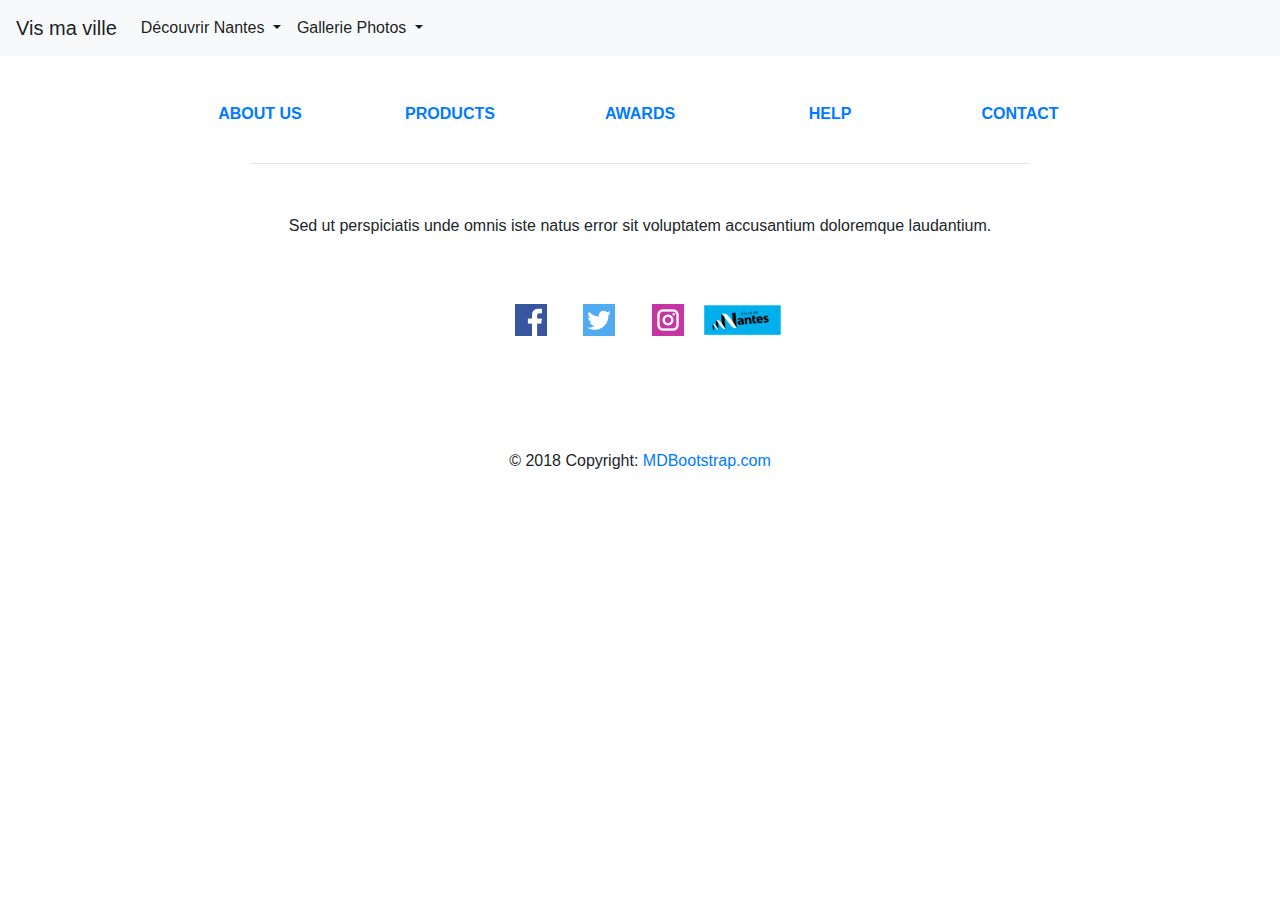
==== index.html @ 1f5ddaa3 "Commit de night trip nouvelle carte" ====
<!DOCTYPE html>
<html>
<head>
    <link rel="stylesheet" href="https://maxcdn.bootstrapcdn.com/bootstrap/4.0.0/css/bootstrap.min.css"
        integrity="sha384-Gn5384xqQ1aoWXA+058RXPxPg6fy4IWvTNh0E263XmFcJlSAwiGgFAW/dAiS6JXm" crossorigin="anonymous">
    <link rel="stylesheet" href="home.css">
    <meta charset="utf-8">
    <title>Vis ma ville</title>
</head>
<body>
<header>
    <nav class="navbar navbar-expand-lg navbar-light bg-light">
        <a class="navbar-brand" href="#">Vis ma ville</a>
        <button class="navbar-toggler" type="button" data-toggle="collapse" data-target="#navbarSupportedContent" aria-controls="navbarSupportedContent" aria-expanded="false" aria-label="Toggle navigation">
          <span class="navbar-toggler-icon"></span>
        </button>
      
        <div class="collapse navbar-collapse" id="navbarSupportedContent">
          <ul class="navbar-nav mr-auto">
            <li class="nav-item active dropdown">
              <a class="nav-link dropdown-toggle" href="#" id="navbarDropdown" role="button" data-toggle="dropdown" aria-haspopup="true" aria-expanded="false">
                Découvrir Nantes
              </a>
              <div class="dropdown-menu" aria-labelledby="navbarDropdown">
                <a class="dropdown-item" href="#NantesDay">Jour</a>
                <a class="dropdown-item" href="#NantesNight">Nuit</a>
              </div>
            </li>
            <li class="nav-item active dropdown">
                <a class="nav-link dropdown-toggle" href="#" id="navbarDropdown" role="button" data-toggle="dropdown" aria-haspopup="true" aria-expanded="false">
                  Gallerie Photos
                </a>
                <div class="dropdown-menu" aria-labelledby="navbarDropdown">
                  <a class="dropdown-item" href="#NantesPicturesDay">Jour</a>
                  <a class="dropdown-item" href="#NantesPicturesNight">Nuit</a>
                </div>
            </li>
          </ul>
        </div>
      </nav>
</header>

<section>

</section>
<!-- Footer -->
<footer class="page-footer font-small indigo">

    <!-- Footer Links -->
    <div class="container">

      <!-- Grid row-->
      <div class="row text-center d-flex justify-content-center pt-5 mb-3">

        <!-- Grid column -->
        <div class="col-md-2 mb-3">
          <h6 class="text-uppercase font-weight-bold">
            <a href="#!">About us</a>
          </h6>
        </div>
        <!-- Grid column -->

        <!-- Grid column -->
        <div class="col-md-2 mb-3">
          <h6 class="text-uppercase font-weight-bold">
            <a href="#!">Products</a>
          </h6>
        </div>
        <!-- Grid column -->

        <!-- Grid column -->
        <div class="col-md-2 mb-3">
          <h6 class="text-uppercase font-weight-bold">
            <a href="#!">Awards</a>
          </h6>
        </div>
        <!-- Grid column -->

        <!-- Grid column -->
        <div class="col-md-2 mb-3">
          <h6 class="text-uppercase font-weight-bold">
            <a href="#!">Help</a>
          </h6>
        </div>
        <!-- Grid column -->

        <!-- Grid column -->
        <div class="col-md-2 mb-3">
          <h6 class="text-uppercase font-weight-bold">
            <a href="#!">Contact</a>
          </h6>
        </div>
        <!-- Grid column -->

      </div>
      <!-- Grid row-->
      <hr class="rgba-white-light" style="margin: 0 15%;">

      <!-- Grid row-->
      <div class="row d-flex text-center justify-content-center mb-md-0 mb-4">

        <!-- Grid column -->
        <div class="col-md-8 col-12 mt-5">
          <p style="line-height: 1.7rem">Sed ut perspiciatis unde omnis iste natus error sit voluptatem accusantium doloremque laudantium.</p>
        </div>
        <!-- Grid column -->

        <div class="container">

        <!-- Grid row-->
        <div class="row">
          
        <!-- Grid column -->
        <div class="col-md-12 py-5">
        <div class="mb-5 flex-center">

            <!-- Facebook -->
            <a class="fb-ic">
              <i class="fab fa-facebook-f fa-lg white-text mr-3">
                <a href="https://www.facebook.com/nantes.fr" title="Public page Nantes facebook" target="_blank"><img src="logo/facebook BD.png" alt="logo facebook"></a> </i>
            </a>
            <!-- Twitter -->
            <a class="tw-ic">
              <i class="fab fa-twitter fa-lg white-text mr-3">
                    <a href="https://twitter.com/nantesfr?ref_src=twsrc%5Egoogle%7Ctwcamp%5Eserp%7Ctwgr%5Eauthor" title="Public page Nantes twitter" target="_blank"><img src="logo/twitter BD.png" alt="logo twitter"></a> </i>
            </a>
            <!--Instagram-->
            <a class="ins-ic">
              <i class="fab fa-instagram fa-lg white-text mr-3">
                    <a href="https://www.instagram.com/nantesfr/?hl=fr" title="Public page Nantes instagram" target="_blank"><img src="logo/instagram BD.png" alt="logo instagram"></a> </i>
            </a>
            <!--ville de Nantes-->
            <a class="nantes-ic">
              <i class="villeNantes fa-lg white-text">
                    <a href="https://www.nantes.fr/home.html" title="nantes page" target="_blank"><img src="logo/Nantes_logo BD.png" alt="logo ville Nantes"></a> </i>
            </a>

          </div>

        </div>
        <!-- Grid column -->

      </div>
      <!-- Grid row-->

    </div>
    <!-- Footer Links -->

    <!-- Copyright -->
    <div class="footer-copyright text-center py-3">© 2018 Copyright:
      <a href="https://mdbootstrap.com/education/bootstrap/"> MDBootstrap.com</a>
    </div>
    <!-- Copyright -->

  </footer>
    <script src="https://code.jquery.com/jquery-3.3.1.slim.min.js"
        integrity="sha384-q8i/X+965DzO0rT7abK41JStQIAqVgRVzpbzo5smXKp4YfRvH+8abtTE1Pi6jizo"
        crossorigin="anonymous"></script>
    <script src="https://cdnjs.cloudflare.com/ajax/libs/popper.js/1.14.7/umd/popper.min.js"
        integrity="sha384-UO2eT0CpHqdSJQ6hJty5KVphtPhzWj9WO1clHTMGa3JDZwrnQq4sF86dIHNDz0W1"
        crossorigin="anonymous"></script>
    <script src="https://stackpath.bootstrapcdn.com/bootstrap/4.3.1/js/bootstrap.min.js"
        integrity="sha384-JjSmVgyd0p3pXB1rRibZUAYoIIy6OrQ6VrjIEaFf/nJGzIxFDsf4x0xIM+B07jRM"
        crossorigin="anonymous"></script>
</body>
</html>
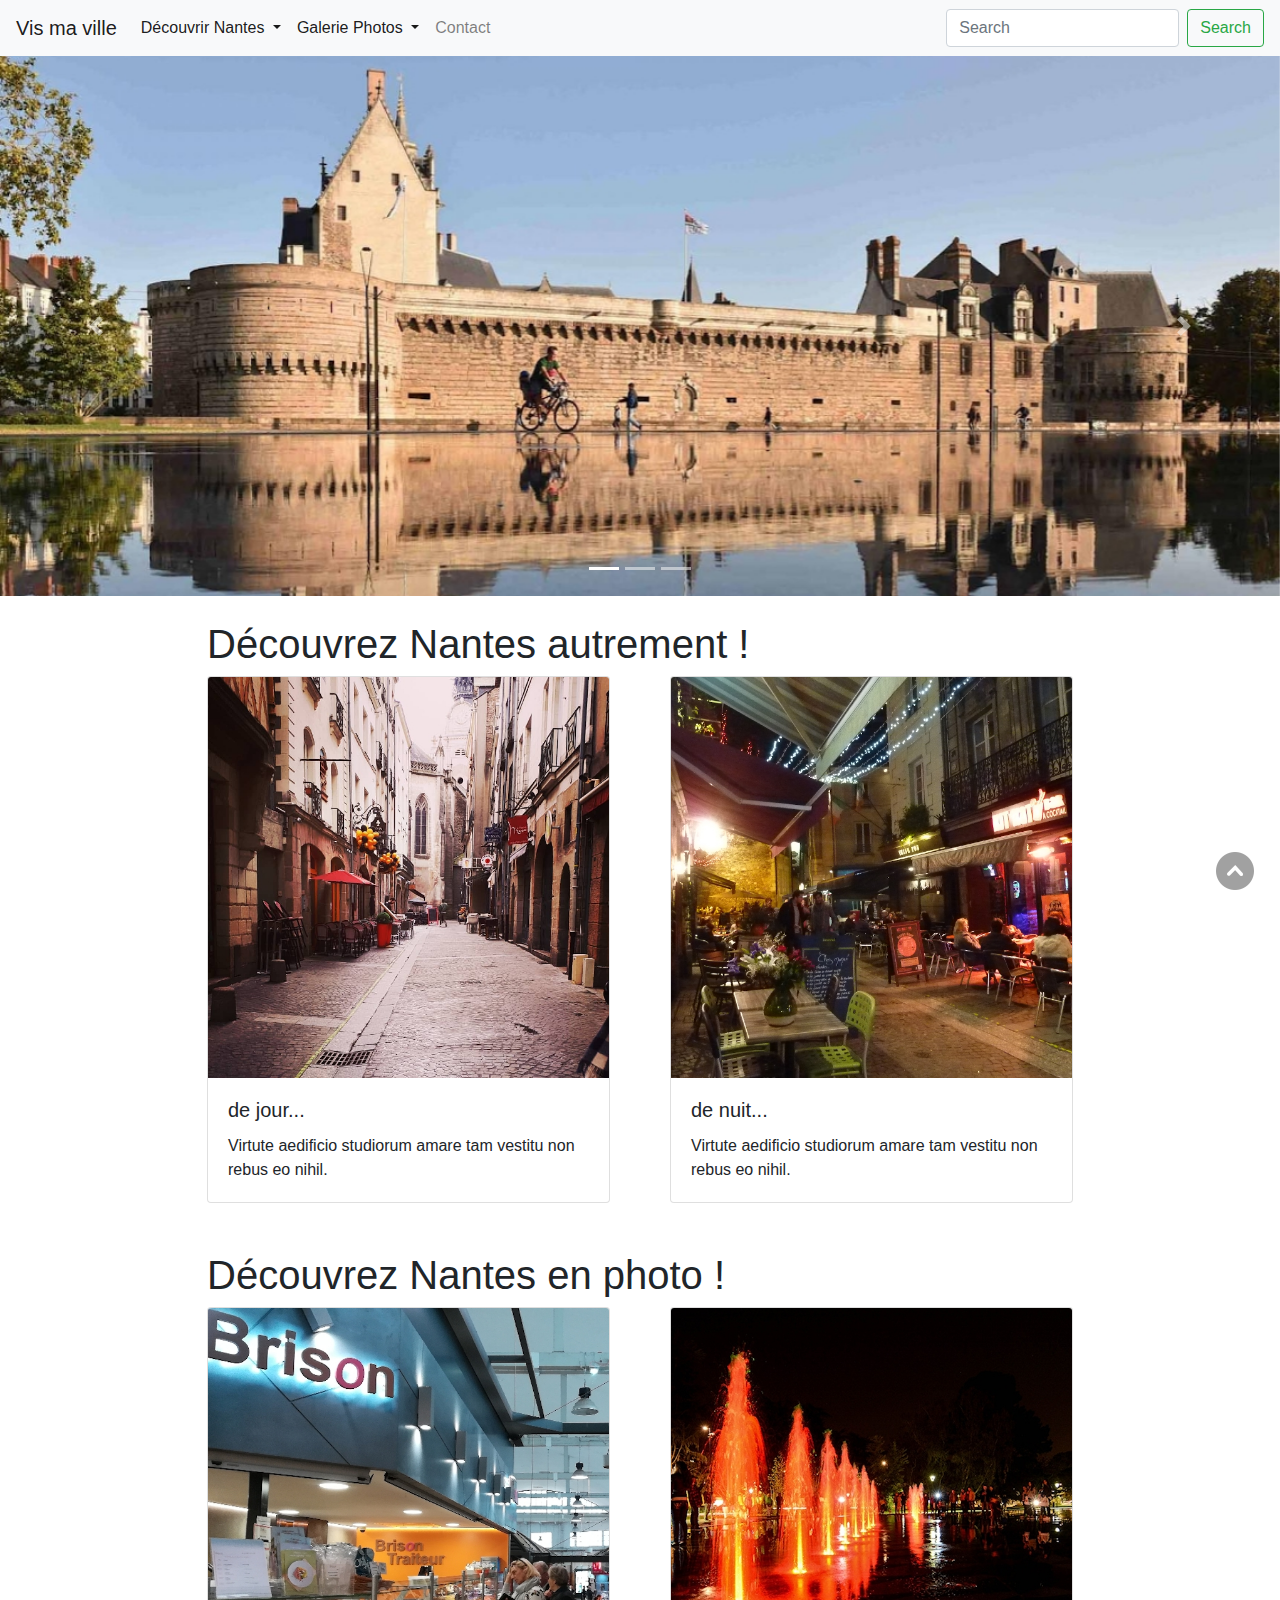
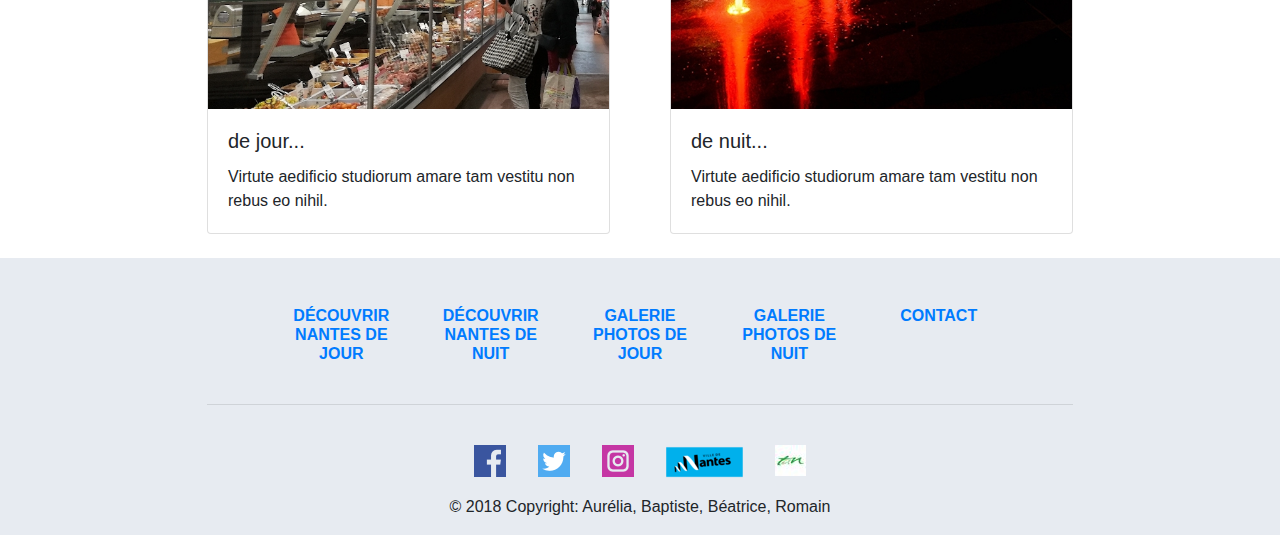
==== commit d48adab4: "Merge branch 'dev' of https://github.com/Romain-Dailly/Projet1-clean into dev" ====
--- a/index.html
+++ b/index.html
@@ -1,50 +1,164 @@
 <!DOCTYPE html>
 <html>
+
 <head>
-    <link rel="stylesheet" href="https://maxcdn.bootstrapcdn.com/bootstrap/4.0.0/css/bootstrap.min.css"
-        integrity="sha384-Gn5384xqQ1aoWXA+058RXPxPg6fy4IWvTNh0E263XmFcJlSAwiGgFAW/dAiS6JXm" crossorigin="anonymous">
-    <link rel="stylesheet" href="home.css">
-    <meta charset="utf-8">
-    <title>Vis ma ville</title>
+  <link rel="stylesheet" href="https://maxcdn.bootstrapcdn.com/bootstrap/4.0.0/css/bootstrap.min.css"
+    integrity="sha384-Gn5384xqQ1aoWXA+058RXPxPg6fy4IWvTNh0E263XmFcJlSAwiGgFAW/dAiS6JXm" crossorigin="anonymous">
+  <link rel="stylesheet" href="index.css">
+  <script src="index.js"></script>
+  <meta charset="utf-8">
+  <title>Vis ma ville</title>
 </head>
+
 <body>
-<header>
+    <div id="scrollUp">
+        <a href="#top"><img src="logo/to_top.png" title="Menu"/></a>
+    </div>
+  <header>
     <nav class="navbar navbar-expand-lg navbar-light bg-light">
-        <a class="navbar-brand" href="#">Vis ma ville</a>
-        <button class="navbar-toggler" type="button" data-toggle="collapse" data-target="#navbarSupportedContent" aria-controls="navbarSupportedContent" aria-expanded="false" aria-label="Toggle navigation">
-          <span class="navbar-toggler-icon"></span>
-        </button>
-      
-        <div class="collapse navbar-collapse" id="navbarSupportedContent">
-          <ul class="navbar-nav mr-auto">
-            <li class="nav-item active dropdown">
-              <a class="nav-link dropdown-toggle" href="#" id="navbarDropdown" role="button" data-toggle="dropdown" aria-haspopup="true" aria-expanded="false">
-                Découvrir Nantes
+      <a class="navbar-brand" href="index.html">Vis ma ville</a>
+      <button class="navbar-toggler" type="button" data-toggle="collapse" data-target="#navbarSupportedContent"
+        aria-controls="navbarSupportedContent" aria-expanded="false" aria-label="Toggle navigation">
+        <span class="navbar-toggler-icon"></span>
+      </button>
+
+      <div class="collapse navbar-collapse" id="navbarSupportedContent">
+        <ul class="navbar-nav mr-auto">
+          <li class="nav-item active dropdown">
+            <a class="nav-link dropdown-toggle" href="#" id="navbarDropdownDecouvrir" role="button" data-toggle="dropdown"
+              aria-haspopup="true" aria-expanded="false">
+              Découvrir Nantes
+            </a>
+            <div class="dropdown-menu" aria-labelledby="navbarDropdown">
+              <a class="dropdown-item" href="day_trip.html">Jour</a>
+              <a class="dropdown-item" href="night_trip.html">Nuit</a>
+            </div>
+          </li>
+          <li class="nav-item active dropdown">
+            <a class="nav-link dropdown-toggle" href="#" id="navbarDropdownGalerie" role="button" data-toggle="dropdown"
+              aria-haspopup="true" aria-expanded="false">
+              Galerie Photos
+            </a>
+            <div class="dropdown-menu" aria-labelledby="navbarDropdown">
+              <a class="dropdown-item" href="day_gallery.html">Jour</a>
+              <a class="dropdown-item" href="night_gallery.html">Nuit</a>
+            </div>
+          <li class="nav-item">
+            <a class="nav-link" href="#">Contact</a>
+          </li>
+          </li>
+        </ul>
+        <form class="form-inline my-2 my-lg-0">
+            <input class="form-control mr-sm-2" type="search" placeholder="Search" aria-label="Search">
+            <button class="btn btn-outline-success my-2 my-sm-0" type="submit">Search</button>
+          </form>
+      </div>
+    </nav>   
+  </header>
+
+  <!-- carousel -->
+  <section>
+    <div id="carouselHomepage" class="carousel slide" data-ride="carousel">
+      <ol class="carousel-indicators">
+        <li data-target="#picture1" data-slide-to="0" class="active"></li>
+        <li data-target="#picture2" data-slide-to="1"></li>
+        <li data-target="#picture3" data-slide-to="2"></li>
+      </ol>
+      <div class="carousel-inner">
+        <div class="carousel-item active">
+          <img src="pics/rectangle_1137x640/castel_day_1137x640.jpg" class="d-block w-100" alt="castel_day">
+        </div>
+        <div class="carousel-item">
+          <img src="pics/rectangle_1137x640/bouffay_night_1137x640.jpg" class="d-block w-100" alt="rings_hangar">
+        </div>
+        <div class="carousel-item">
+          <img src="pics/rectangle_1137x640/elephant_carousel_1137x640.jpg" class="d-block w-100" alt="elephant_carousel">
+        </div>
+      </div>
+      <a class="carousel-control-prev" href="#carouselExampleIndicators" role="button" data-slide="prev">
+        <span class="carousel-control-prev-icon" aria-hidden="true"></span>
+        <span class="sr-only">Previous</span>
+      </a>
+      <a class="carousel-control-next" href="#carouselExampleIndicators" role="button" data-slide="next">
+        <span class="carousel-control-next-icon" aria-hidden="true"></span>
+        <span class="sr-only">Next</span>
+      </a>
+    </div>
+  </section>
+
+  <!-- sommaire -->
+  <section>
+    <div class="container mt-4">
+      <h1>Découvrez Nantes autrement !</h1>
+      <div class="card-deck">
+        <div class="row">
+          <div class="col-md-6 col-sm-12">
+            <div class="card jour mb-4">
+                <a class="lienOverlay" href="day_trip.html"><img src ="pics/square_640x640/bouffay_day_640x640.jpg" class="card-img-top" alt="...">
+              <div class="overlay">
+                  <div class="text"><img src="logo/sun 64px.png"><br />de jour...</div>
+              </div>
+            </a>
+              <div class="card-body">
+                <h5 class="card-title">de jour...</h5>
+                <p class="card-text">Virtute aedificio studiorum amare tam vestitu non rebus eo nihil.</p>
+              </div>
+            </div>
+          </div>
+          <div class="col-md-6 col-sm-12">
+            <div class="card nuit mb-4">
+                <a class="lienOverlay" href="night_trip.html"><img src="pics/square_640x640/bouffay_night_640x640.jpg" class="card-img-top" alt="...">
+              <div class="overlay">
+                  <div class="text"><img src="logo/lune jaune 64x64.png"><br />de nuit...</div>
+              </div>
               </a>
-              <div class="dropdown-menu" aria-labelledby="navbarDropdown">
-                <a class="dropdown-item" href="#NantesDay">Jour</a>
-                <a class="dropdown-item" href="#NantesNight">Nuit</a>
-              </div>
-            </li>
-            <li class="nav-item active dropdown">
-                <a class="nav-link dropdown-toggle" href="#" id="navbarDropdown" role="button" data-toggle="dropdown" aria-haspopup="true" aria-expanded="false">
-                  Gallerie Photos
-                </a>
-                <div class="dropdown-menu" aria-labelledby="navbarDropdown">
-                  <a class="dropdown-item" href="#NantesPicturesDay">Jour</a>
-                  <a class="dropdown-item" href="#NantesPicturesNight">Nuit</a>
-                </div>
-            </li>
-          </ul>
-        </div>
-      </nav>
-</header>
-
-<section>
-
-</section>
-<!-- Footer -->
-<footer class="page-footer font-small indigo">
+              <div class="card-body">
+                <h5 class="card-title">de nuit... </h5>
+                <p class="card-text">Virtute aedificio studiorum amare tam vestitu non rebus eo nihil.</p>
+              </div>
+            </div>
+          </div>
+        </div>
+      </div>
+    </div>
+    </div>
+    <div class="container mt-4">
+      <h1>Découvrez Nantes en photo !</h1>
+      <div class="card-deck">
+        <div class="row">
+          <div class="col-md-6 col-sm-12">
+            <div class="card jour mb-4">
+                <a class="lienOverlay" href="day_gallery.html"><img src="pics/square_640x640/talensac_carré_640x640.jpg" class="card-img-top" alt="talensac">
+              <div class="overlay">
+                <div class="text"><img src="logo/sun 64px.png"><br />de jour...</div>
+            </div>
+            </a>
+              <div class="card-body">
+                <h5 class="card-title">de jour...</h5>
+                <p class="card-text">Virtute aedificio studiorum amare tam vestitu non rebus eo nihil.</p>
+              </div>
+            </div>
+          </div>
+          <div class="col-md-6 col-sm-12">
+            <div class="card nuit mb-4">
+                <a class="lienOverlay" href="night_trip.html"><img src="pics/square_640x640/water_mirror_night_carré_640x640.jpg" class="card-img-top" alt="...">
+              <div class="overlay">
+                <div class="text"><img src="logo/lune jaune 64x64.png"><br />de nuit...</div>
+            </div>
+            </a>
+              <div class="card-body">
+                <h5 class="card-title">de nuit...</h5>
+                <p class="card-text">Virtute aedificio studiorum amare tam vestitu non rebus eo nihil.</p>
+              </div>
+            </div>
+          </div>
+        </div>
+      </div>
+    </div>
+    </div>
+  </section>
+  <!-- Footer -->
+  <footer class="page-footer font-small indigo">
 
     <!-- Footer Links -->
     <div class="container">
@@ -55,31 +169,31 @@
         <!-- Grid column -->
         <div class="col-md-2 mb-3">
           <h6 class="text-uppercase font-weight-bold">
-            <a href="#!">About us</a>
-          </h6>
-        </div>
-        <!-- Grid column -->
-
-        <!-- Grid column -->
-        <div class="col-md-2 mb-3">
-          <h6 class="text-uppercase font-weight-bold">
-            <a href="#!">Products</a>
-          </h6>
-        </div>
-        <!-- Grid column -->
-
-        <!-- Grid column -->
-        <div class="col-md-2 mb-3">
-          <h6 class="text-uppercase font-weight-bold">
-            <a href="#!">Awards</a>
-          </h6>
-        </div>
-        <!-- Grid column -->
-
-        <!-- Grid column -->
-        <div class="col-md-2 mb-3">
-          <h6 class="text-uppercase font-weight-bold">
-            <a href="#!">Help</a>
+            <a href="day_trip.html">Découvrir Nantes de jour</a>
+          </h6>
+        </div>
+        <!-- Grid column -->
+
+        <!-- Grid column -->
+        <div class="col-md-2 mb-3">
+          <h6 class="text-uppercase font-weight-bold">
+            <a href="night_trip.html">Découvrir Nantes de nuit</a>
+          </h6>
+        </div>
+        <!-- Grid column -->
+
+        <!-- Grid column -->
+        <div class="col-md-2 mb-3">
+          <h6 class="text-uppercase font-weight-bold">
+            <a href="day_gallery.html">Galerie photos de jour</a>
+          </h6>
+        </div>
+        <!-- Grid column -->
+
+        <!-- Grid column -->
+        <div class="col-md-2 mb-3">
+          <h6 class="text-uppercase font-weight-bold">
+            <a href="night_gallery.html">Galerie photos de nuit</a>
           </h6>
         </div>
         <!-- Grid column -->
@@ -94,74 +208,73 @@
 
       </div>
       <!-- Grid row-->
-      <hr class="rgba-white-light" style="margin: 0 15%;">
+      <hr class="rgba-white-light">
 
       <!-- Grid row-->
       <div class="row d-flex text-center justify-content-center mb-md-0 mb-4">
 
         <!-- Grid column -->
-        <div class="col-md-8 col-12 mt-5">
-          <p style="line-height: 1.7rem">Sed ut perspiciatis unde omnis iste natus error sit voluptatem accusantium doloremque laudantium.</p>
-        </div>
-        <!-- Grid column -->
-
-        <div class="container">
-
-        <!-- Grid row-->
-        <div class="row">
-          
-        <!-- Grid column -->
-        <div class="col-md-12 py-5">
-        <div class="mb-5 flex-center">
-
-            <!-- Facebook -->
-            <a class="fb-ic">
-              <i class="fab fa-facebook-f fa-lg white-text mr-3">
-                <a href="https://www.facebook.com/nantes.fr" title="Public page Nantes facebook" target="_blank"><img src="logo/facebook BD.png" alt="logo facebook"></a> </i>
-            </a>
-            <!-- Twitter -->
-            <a class="tw-ic">
-              <i class="fab fa-twitter fa-lg white-text mr-3">
-                    <a href="https://twitter.com/nantesfr?ref_src=twsrc%5Egoogle%7Ctwcamp%5Eserp%7Ctwgr%5Eauthor" title="Public page Nantes twitter" target="_blank"><img src="logo/twitter BD.png" alt="logo twitter"></a> </i>
-            </a>
-            <!--Instagram-->
-            <a class="ins-ic">
-              <i class="fab fa-instagram fa-lg white-text mr-3">
-                    <a href="https://www.instagram.com/nantesfr/?hl=fr" title="Public page Nantes instagram" target="_blank"><img src="logo/instagram BD.png" alt="logo instagram"></a> </i>
-            </a>
-            <!--ville de Nantes-->
-            <a class="nantes-ic">
-              <i class="villeNantes fa-lg white-text">
-                    <a href="https://www.nantes.fr/home.html" title="nantes page" target="_blank"><img src="logo/Nantes_logo BD.png" alt="logo ville Nantes"></a> </i>
-            </a>
-
-          </div>
-
-        </div>
-        <!-- Grid column -->
-
-      </div>
-      <!-- Grid row-->
-
-    </div>
-    <!-- Footer Links -->
-
-    <!-- Copyright -->
-    <div class="footer-copyright text-center py-3">© 2018 Copyright:
-      <a href="https://mdbootstrap.com/education/bootstrap/"> MDBootstrap.com</a>
-    </div>
-    <!-- Copyright -->
+
+        <div class="container-fluid">
+
+          <!-- Grid row-->
+          <div class="row mt-4 justify-content-center">
+
+                <!-- Facebook -->
+                <a class="fb-ic">
+                  <i class="fab fa-facebook-f fa-lg white-text mr-3">
+                    <a href="https://www.facebook.com/nantes.fr" title="Public page Nantes facebook"
+                      target="_blank"><img src="logo/facebook BD.png" alt="logo facebook"></a> </i>
+                </a>
+                <!-- Twitter -->
+                <a class="tw-ic">
+                  <i class="fab fa-twitter fa-lg white-text mr-3">
+                    <a href="https://twitter.com/nantesfr?ref_src=twsrc%5Egoogle%7Ctwcamp%5Eserp%7Ctwgr%5Eauthor"
+                      title="Public page Nantes twitter" target="_blank"><img src="logo/twitter BD.png"
+                        alt="logo twitter"></a> </i>
+                </a>
+                <!--Instagram-->
+                <a class="ins-ic">
+                  <i class="fab fa-instagram fa-lg white-text mr-3">
+                    <a href="https://www.instagram.com/nantesfr/?hl=fr" title="Public page Nantes instagram"
+                      target="_blank"><img src="logo/instagram BD.png" alt="logo instagram"></a> </i>
+                </a>
+                <!--ville de Nantes-->
+                <a class="nantes-ic">
+                  <i class="villeNantes fa-lg white-text mr-3">
+                    <a href="https://www.nantes.fr/home.html" title="nantes page" target="_blank"><img
+                        src="logo/Nantes_logo BD.png" alt="logo ville Nantes"></a> </i>
+                </a>
+                <!--tan-->
+                <a class="tan-ic">
+                  <i class="tan fa-lg white-text mr-3">
+                    <a href="https://www.tan.fr" title="tan page" target="_blank"><img src="logo/tan BD.png"
+                        alt="logo tan"></a> </i>
+                </a>
+              </div>
+
+            </div>
+            <!-- Grid column -->
+
+          </div>
+          <!-- Grid row-->
+
+        </div>
+        <!-- Footer Links -->
+        <!-- Copyright -->
+        <div class="footer-copyright text-center py-3">© 2018 Copyright: Aurélia, Baptiste, Béatrice, Romain</div>
+        <!-- Copyright -->
 
   </footer>
-    <script src="https://code.jquery.com/jquery-3.3.1.slim.min.js"
-        integrity="sha384-q8i/X+965DzO0rT7abK41JStQIAqVgRVzpbzo5smXKp4YfRvH+8abtTE1Pi6jizo"
-        crossorigin="anonymous"></script>
-    <script src="https://cdnjs.cloudflare.com/ajax/libs/popper.js/1.14.7/umd/popper.min.js"
-        integrity="sha384-UO2eT0CpHqdSJQ6hJty5KVphtPhzWj9WO1clHTMGa3JDZwrnQq4sF86dIHNDz0W1"
-        crossorigin="anonymous"></script>
-    <script src="https://stackpath.bootstrapcdn.com/bootstrap/4.3.1/js/bootstrap.min.js"
-        integrity="sha384-JjSmVgyd0p3pXB1rRibZUAYoIIy6OrQ6VrjIEaFf/nJGzIxFDsf4x0xIM+B07jRM"
-        crossorigin="anonymous"></script>
+  <script src="https://code.jquery.com/jquery-3.3.1.slim.min.js"
+    integrity="sha384-q8i/X+965DzO0rT7abK41JStQIAqVgRVzpbzo5smXKp4YfRvH+8abtTE1Pi6jizo"
+    crossorigin="anonymous"></script>
+  <script src="https://cdnjs.cloudflare.com/ajax/libs/popper.js/1.14.7/umd/popper.min.js"
+    integrity="sha384-UO2eT0CpHqdSJQ6hJty5KVphtPhzWj9WO1clHTMGa3JDZwrnQq4sF86dIHNDz0W1"
+    crossorigin="anonymous"></script>
+  <script src="https://stackpath.bootstrapcdn.com/bootstrap/4.3.1/js/bootstrap.min.js"
+    integrity="sha384-JjSmVgyd0p3pXB1rRibZUAYoIIy6OrQ6VrjIEaFf/nJGzIxFDsf4x0xIM+B07jRM"
+    crossorigin="anonymous"></script>
 </body>
-</html>
-
+
+</html>--- a/index.css
+++ b/index.css
@@ -0,0 +1,85 @@
+/*charte graphique page web*/
+footer
+{
+	background-color:#e7ebf1;
+}
+
+/*scrollUp*/
+#scrollUp
+{
+position: fixed;
+bottom : 10px;
+margin-left: 95%;
+opacity: 0.5;
+}
+
+/*Carousel*/
+.carousel-item {
+	max-height: 60vh;
+}
+
+.carousel-item img {
+	background-size: cover ;
+}
+
+/*Découvrir Nantes*/
+/* Overlay */
+.container {
+	position: relative;
+	width: 70%;
+  }
+  
+  .image {
+	display: block;
+	width: 100%;
+	height: auto;
+  }
+  
+  .jour .overlay {
+	position: absolute;
+	top: 0;
+	bottom: 0;
+	left: 0;
+	right: 0;
+	height: 100%;
+	width: 100%;
+	opacity: 0;
+	transition: .5s ease;
+	background-color:yellow;
+  }
+
+  .nuit .overlay {
+	position: absolute;
+	top: 0;
+	bottom: 0;
+	left: 0;
+	right: 0;
+	height: 100%;
+	width: 100%;
+	opacity: 0;
+	transition: .5s ease;
+	background-color:black;
+  }
+  
+  .container .nuit:hover .overlay {
+	opacity: 1;
+	}
+
+	.container .jour:hover .overlay {
+	opacity: 1;
+	}
+	
+  
+  .text {
+	color: white;
+	font-weight: bold;
+	font-size: 30px;
+	position: absolute;
+	top: 50%;
+	left: 50%;
+	-webkit-transform: translate(-50%, -50%);
+	-ms-transform: translate(-50%, -50%);
+	transform: translate(-50%, -50%);
+	text-align: center;
+  }
+
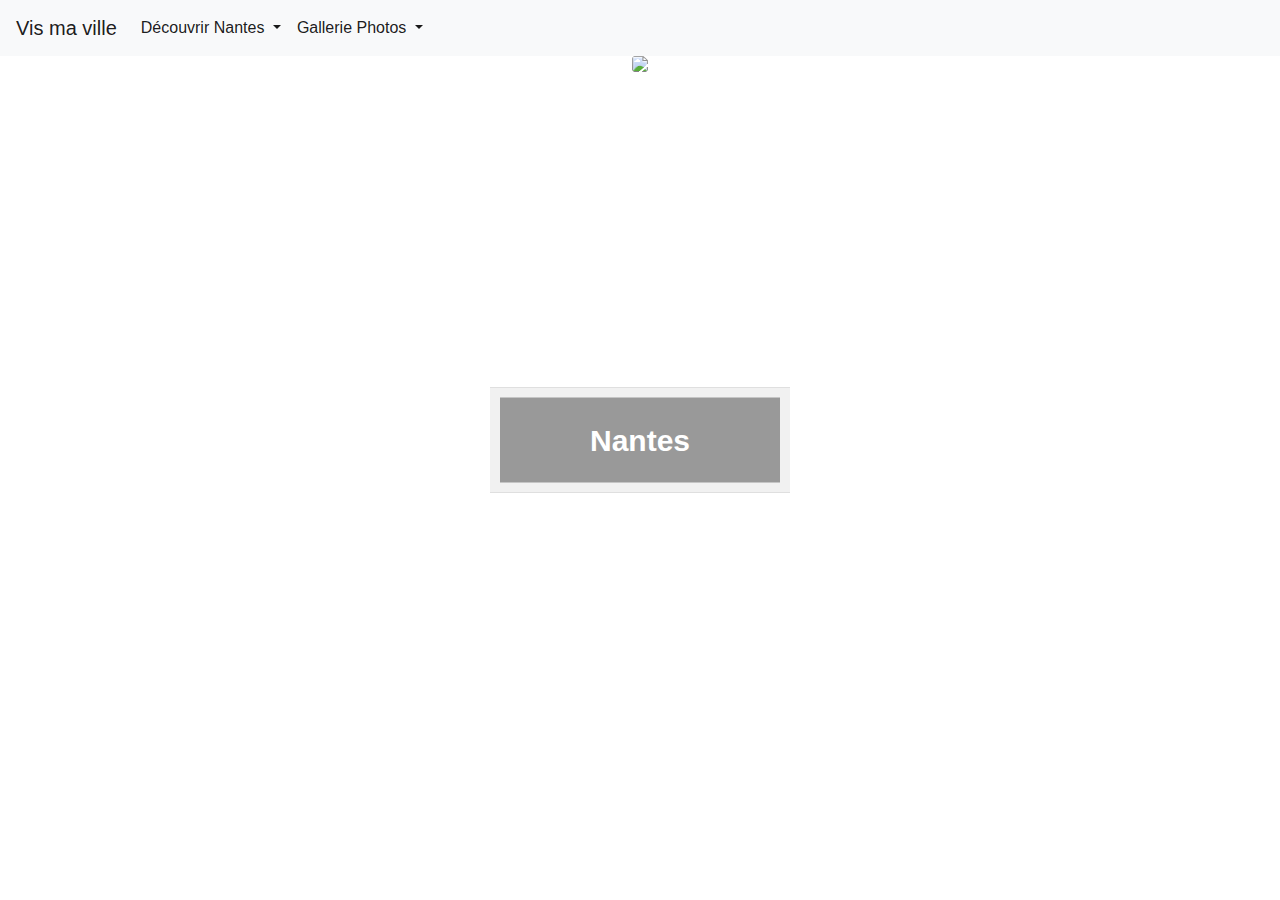
==== commit 1ec9e2f5: "un peu le dernier commit que je ferai sur la branche trip" ====
--- a/index.html
+++ b/index.html
@@ -1,280 +1,63 @@
 <!DOCTYPE html>
 <html>
+<head>
+    <link rel="stylesheet" href="https://maxcdn.bootstrapcdn.com/bootstrap/4.0.0/css/bootstrap.min.css"
+        integrity="sha384-Gn5384xqQ1aoWXA+058RXPxPg6fy4IWvTNh0E263XmFcJlSAwiGgFAW/dAiS6JXm" crossorigin="anonymous">
+    <link rel="stylesheet" href="index.css">
+    <style>
+        @import url('https://fonts.googleapis.com/css?family=Roboto');
+        </style>
+    <meta charset="utf-8">
+    <title>Vis ma ville</title>
+</head>
+<body>
+<header>
+    <nav class="navbar navbar-expand-lg navbar-light bg-light">
+        <a class="navbar-brand" href="#">Vis ma ville</a>
+        <button class="navbar-toggler" type="button" data-toggle="collapse" data-target="#navbarSupportedContent" aria-controls="navbarSupportedContent" aria-expanded="false" aria-label="Toggle navigation">
+          <span class="navbar-toggler-icon"></span>
+        </button>
+      
+        <div class="collapse navbar-collapse" id="navbarSupportedContent">
+          <ul class="navbar-nav mr-auto">
+            <li class="nav-item active dropdown">
+              <a class="nav-link dropdown-toggle" href="#" id="navbarDropdown" role="button" data-toggle="dropdown" aria-haspopup="true" aria-expanded="false">
+                Découvrir Nantes
+              </a>
+              <div class="dropdown-menu" aria-labelledby="navbarDropdown">
+                <a class="dropdown-item" href="#NantesDay">Jour</a>
+                <a class="dropdown-item" href="#NantesNight">Nuit</a>
+              </div>
+            </li>
+            <li class="nav-item active dropdown">
+                <a class="nav-link dropdown-toggle" href="#" id="navbarDropdown" role="button" data-toggle="dropdown" aria-haspopup="true" aria-expanded="false">
+                  Gallerie Photos
+                </a>
+                <div class="dropdown-menu" aria-labelledby="navbarDropdown">
+                  <a class="dropdown-item" href="#NantesPicturesDay">Jour</a>
+                  <a class="dropdown-item" href="#NantesPicturesNight">Nuit</a>
+                </div>
+            </li>
+          </ul>
+        </div>
+      </nav>
+</header>
+<section class="img-responsive d-flex justify-content-center">
+  <div class="bg-text"><a href="#">Nantes</a></div>
+	<img class="img-responsive center-block bottom" src="pics/graslinday.png">
+	<img class="top" src="pics/graslinnight.png">
+</section>
 
-<head>
-  <link rel="stylesheet" href="https://maxcdn.bootstrapcdn.com/bootstrap/4.0.0/css/bootstrap.min.css"
-    integrity="sha384-Gn5384xqQ1aoWXA+058RXPxPg6fy4IWvTNh0E263XmFcJlSAwiGgFAW/dAiS6JXm" crossorigin="anonymous">
-  <link rel="stylesheet" href="index.css">
-  <script src="index.js"></script>
-  <meta charset="utf-8">
-  <title>Vis ma ville</title>
-</head>
 
-<body>
-    <div id="scrollUp">
-        <a href="#top"><img src="logo/to_top.png" title="Menu"/></a>
-    </div>
-  <header>
-    <nav class="navbar navbar-expand-lg navbar-light bg-light">
-      <a class="navbar-brand" href="index.html">Vis ma ville</a>
-      <button class="navbar-toggler" type="button" data-toggle="collapse" data-target="#navbarSupportedContent"
-        aria-controls="navbarSupportedContent" aria-expanded="false" aria-label="Toggle navigation">
-        <span class="navbar-toggler-icon"></span>
-      </button>
+    <script src="https://code.jquery.com/jquery-3.3.1.slim.min.js"
+        integrity="sha384-q8i/X+965DzO0rT7abK41JStQIAqVgRVzpbzo5smXKp4YfRvH+8abtTE1Pi6jizo"
+        crossorigin="anonymous"></script>
+    <script src="https://cdnjs.cloudflare.com/ajax/libs/popper.js/1.14.7/umd/popper.min.js"
+        integrity="sha384-UO2eT0CpHqdSJQ6hJty5KVphtPhzWj9WO1clHTMGa3JDZwrnQq4sF86dIHNDz0W1"
+        crossorigin="anonymous"></script>
+    <script src="https://stackpath.bootstrapcdn.com/bootstrap/4.3.1/js/bootstrap.min.js"
+        integrity="sha384-JjSmVgyd0p3pXB1rRibZUAYoIIy6OrQ6VrjIEaFf/nJGzIxFDsf4x0xIM+B07jRM"
+        crossorigin="anonymous"></script>
+</body>
+</html>
 
-      <div class="collapse navbar-collapse" id="navbarSupportedContent">
-        <ul class="navbar-nav mr-auto">
-          <li class="nav-item active dropdown">
-            <a class="nav-link dropdown-toggle" href="#" id="navbarDropdownDecouvrir" role="button" data-toggle="dropdown"
-              aria-haspopup="true" aria-expanded="false">
-              Découvrir Nantes
-            </a>
-            <div class="dropdown-menu" aria-labelledby="navbarDropdown">
-              <a class="dropdown-item" href="day_trip.html">Jour</a>
-              <a class="dropdown-item" href="night_trip.html">Nuit</a>
-            </div>
-          </li>
-          <li class="nav-item active dropdown">
-            <a class="nav-link dropdown-toggle" href="#" id="navbarDropdownGalerie" role="button" data-toggle="dropdown"
-              aria-haspopup="true" aria-expanded="false">
-              Galerie Photos
-            </a>
-            <div class="dropdown-menu" aria-labelledby="navbarDropdown">
-              <a class="dropdown-item" href="day_gallery.html">Jour</a>
-              <a class="dropdown-item" href="night_gallery.html">Nuit</a>
-            </div>
-          <li class="nav-item">
-            <a class="nav-link" href="#">Contact</a>
-          </li>
-          </li>
-        </ul>
-        <form class="form-inline my-2 my-lg-0">
-            <input class="form-control mr-sm-2" type="search" placeholder="Search" aria-label="Search">
-            <button class="btn btn-outline-success my-2 my-sm-0" type="submit">Search</button>
-          </form>
-      </div>
-    </nav>   
-  </header>
-
-  <!-- carousel -->
-  <section>
-    <div id="carouselHomepage" class="carousel slide" data-ride="carousel">
-      <ol class="carousel-indicators">
-        <li data-target="#picture1" data-slide-to="0" class="active"></li>
-        <li data-target="#picture2" data-slide-to="1"></li>
-        <li data-target="#picture3" data-slide-to="2"></li>
-      </ol>
-      <div class="carousel-inner">
-        <div class="carousel-item active">
-          <img src="pics/rectangle_1137x640/castel_day_1137x640.jpg" class="d-block w-100" alt="castel_day">
-        </div>
-        <div class="carousel-item">
-          <img src="pics/rectangle_1137x640/bouffay_night_1137x640.jpg" class="d-block w-100" alt="rings_hangar">
-        </div>
-        <div class="carousel-item">
-          <img src="pics/rectangle_1137x640/elephant_carousel_1137x640.jpg" class="d-block w-100" alt="elephant_carousel">
-        </div>
-      </div>
-      <a class="carousel-control-prev" href="#carouselExampleIndicators" role="button" data-slide="prev">
-        <span class="carousel-control-prev-icon" aria-hidden="true"></span>
-        <span class="sr-only">Previous</span>
-      </a>
-      <a class="carousel-control-next" href="#carouselExampleIndicators" role="button" data-slide="next">
-        <span class="carousel-control-next-icon" aria-hidden="true"></span>
-        <span class="sr-only">Next</span>
-      </a>
-    </div>
-  </section>
-
-  <!-- sommaire -->
-  <section>
-    <div class="container mt-4">
-      <h1>Découvrez Nantes autrement !</h1>
-      <div class="card-deck">
-        <div class="row">
-          <div class="col-md-6 col-sm-12">
-            <div class="card jour mb-4">
-                <a class="lienOverlay" href="day_trip.html"><img src ="pics/square_640x640/bouffay_day_640x640.jpg" class="card-img-top" alt="...">
-              <div class="overlay">
-                  <div class="text"><img src="logo/sun 64px.png"><br />de jour...</div>
-              </div>
-            </a>
-              <div class="card-body">
-                <h5 class="card-title">de jour...</h5>
-                <p class="card-text">Virtute aedificio studiorum amare tam vestitu non rebus eo nihil.</p>
-              </div>
-            </div>
-          </div>
-          <div class="col-md-6 col-sm-12">
-            <div class="card nuit mb-4">
-                <a class="lienOverlay" href="night_trip.html"><img src="pics/square_640x640/bouffay_night_640x640.jpg" class="card-img-top" alt="...">
-              <div class="overlay">
-                  <div class="text"><img src="logo/lune jaune 64x64.png"><br />de nuit...</div>
-              </div>
-              </a>
-              <div class="card-body">
-                <h5 class="card-title">de nuit... </h5>
-                <p class="card-text">Virtute aedificio studiorum amare tam vestitu non rebus eo nihil.</p>
-              </div>
-            </div>
-          </div>
-        </div>
-      </div>
-    </div>
-    </div>
-    <div class="container mt-4">
-      <h1>Découvrez Nantes en photo !</h1>
-      <div class="card-deck">
-        <div class="row">
-          <div class="col-md-6 col-sm-12">
-            <div class="card jour mb-4">
-                <a class="lienOverlay" href="day_gallery.html"><img src="pics/square_640x640/talensac_carré_640x640.jpg" class="card-img-top" alt="talensac">
-              <div class="overlay">
-                <div class="text"><img src="logo/sun 64px.png"><br />de jour...</div>
-            </div>
-            </a>
-              <div class="card-body">
-                <h5 class="card-title">de jour...</h5>
-                <p class="card-text">Virtute aedificio studiorum amare tam vestitu non rebus eo nihil.</p>
-              </div>
-            </div>
-          </div>
-          <div class="col-md-6 col-sm-12">
-            <div class="card nuit mb-4">
-                <a class="lienOverlay" href="night_trip.html"><img src="pics/square_640x640/water_mirror_night_carré_640x640.jpg" class="card-img-top" alt="...">
-              <div class="overlay">
-                <div class="text"><img src="logo/lune jaune 64x64.png"><br />de nuit...</div>
-            </div>
-            </a>
-              <div class="card-body">
-                <h5 class="card-title">de nuit...</h5>
-                <p class="card-text">Virtute aedificio studiorum amare tam vestitu non rebus eo nihil.</p>
-              </div>
-            </div>
-          </div>
-        </div>
-      </div>
-    </div>
-    </div>
-  </section>
-  <!-- Footer -->
-  <footer class="page-footer font-small indigo">
-
-    <!-- Footer Links -->
-    <div class="container">
-
-      <!-- Grid row-->
-      <div class="row text-center d-flex justify-content-center pt-5 mb-3">
-
-        <!-- Grid column -->
-        <div class="col-md-2 mb-3">
-          <h6 class="text-uppercase font-weight-bold">
-            <a href="day_trip.html">Découvrir Nantes de jour</a>
-          </h6>
-        </div>
-        <!-- Grid column -->
-
-        <!-- Grid column -->
-        <div class="col-md-2 mb-3">
-          <h6 class="text-uppercase font-weight-bold">
-            <a href="night_trip.html">Découvrir Nantes de nuit</a>
-          </h6>
-        </div>
-        <!-- Grid column -->
-
-        <!-- Grid column -->
-        <div class="col-md-2 mb-3">
-          <h6 class="text-uppercase font-weight-bold">
-            <a href="day_gallery.html">Galerie photos de jour</a>
-          </h6>
-        </div>
-        <!-- Grid column -->
-
-        <!-- Grid column -->
-        <div class="col-md-2 mb-3">
-          <h6 class="text-uppercase font-weight-bold">
-            <a href="night_gallery.html">Galerie photos de nuit</a>
-          </h6>
-        </div>
-        <!-- Grid column -->
-
-        <!-- Grid column -->
-        <div class="col-md-2 mb-3">
-          <h6 class="text-uppercase font-weight-bold">
-            <a href="#!">Contact</a>
-          </h6>
-        </div>
-        <!-- Grid column -->
-
-      </div>
-      <!-- Grid row-->
-      <hr class="rgba-white-light">
-
-      <!-- Grid row-->
-      <div class="row d-flex text-center justify-content-center mb-md-0 mb-4">
-
-        <!-- Grid column -->
-
-        <div class="container-fluid">
-
-          <!-- Grid row-->
-          <div class="row mt-4 justify-content-center">
-
-                <!-- Facebook -->
-                <a class="fb-ic">
-                  <i class="fab fa-facebook-f fa-lg white-text mr-3">
-                    <a href="https://www.facebook.com/nantes.fr" title="Public page Nantes facebook"
-                      target="_blank"><img src="logo/facebook BD.png" alt="logo facebook"></a> </i>
-                </a>
-                <!-- Twitter -->
-                <a class="tw-ic">
-                  <i class="fab fa-twitter fa-lg white-text mr-3">
-                    <a href="https://twitter.com/nantesfr?ref_src=twsrc%5Egoogle%7Ctwcamp%5Eserp%7Ctwgr%5Eauthor"
-                      title="Public page Nantes twitter" target="_blank"><img src="logo/twitter BD.png"
-                        alt="logo twitter"></a> </i>
-                </a>
-                <!--Instagram-->
-                <a class="ins-ic">
-                  <i class="fab fa-instagram fa-lg white-text mr-3">
-                    <a href="https://www.instagram.com/nantesfr/?hl=fr" title="Public page Nantes instagram"
-                      target="_blank"><img src="logo/instagram BD.png" alt="logo instagram"></a> </i>
-                </a>
-                <!--ville de Nantes-->
-                <a class="nantes-ic">
-                  <i class="villeNantes fa-lg white-text mr-3">
-                    <a href="https://www.nantes.fr/home.html" title="nantes page" target="_blank"><img
-                        src="logo/Nantes_logo BD.png" alt="logo ville Nantes"></a> </i>
-                </a>
-                <!--tan-->
-                <a class="tan-ic">
-                  <i class="tan fa-lg white-text mr-3">
-                    <a href="https://www.tan.fr" title="tan page" target="_blank"><img src="logo/tan BD.png"
-                        alt="logo tan"></a> </i>
-                </a>
-              </div>
-
-            </div>
-            <!-- Grid column -->
-
-          </div>
-          <!-- Grid row-->
-
-        </div>
-        <!-- Footer Links -->
-        <!-- Copyright -->
-        <div class="footer-copyright text-center py-3">© 2018 Copyright: Aurélia, Baptiste, Béatrice, Romain</div>
-        <!-- Copyright -->
-
-  </footer>
-  <script src="https://code.jquery.com/jquery-3.3.1.slim.min.js"
-    integrity="sha384-q8i/X+965DzO0rT7abK41JStQIAqVgRVzpbzo5smXKp4YfRvH+8abtTE1Pi6jizo"
-    crossorigin="anonymous"></script>
-  <script src="https://cdnjs.cloudflare.com/ajax/libs/popper.js/1.14.7/umd/popper.min.js"
-    integrity="sha384-UO2eT0CpHqdSJQ6hJty5KVphtPhzWj9WO1clHTMGa3JDZwrnQq4sF86dIHNDz0W1"
-    crossorigin="anonymous"></script>
-  <script src="https://stackpath.bootstrapcdn.com/bootstrap/4.3.1/js/bootstrap.min.js"
-    integrity="sha384-JjSmVgyd0p3pXB1rRibZUAYoIIy6OrQ6VrjIEaFf/nJGzIxFDsf4x0xIM+B07jRM"
-    crossorigin="anonymous"></script>
-</body>
-
-</html>--- a/index.css
+++ b/index.css
@@ -1,85 +1,75 @@
-/*charte graphique page web*/
-footer
-{
-	background-color:#e7ebf1;
+body, html {
+  height: 100%;
+  margin: 0;
+  font-family: Arial, Helvetica, sans-serif;
 }
 
-/*scrollUp*/
-#scrollUp
-{
-position: fixed;
-bottom : 10px;
-margin-left: 95%;
-opacity: 0.5;
+* {
+  box-sizing: border-box;
 }
 
-/*Carousel*/
-.carousel-item {
-	max-height: 60vh;
+
+/* Position text in the middle of the page/image */
+.bg-text {
+  background-color: rgb(0,0,0); /* Fallback color */
+  background-color: rgba(0,0,0, 0.4); /* Black w/opacity/see-through */
+  color: white !important;
+  font-weight: bold;
+  font-size: 30px;
+  border: 10px solid #f1f1f1;
+  position: absolute;
+  left: 50%;
+  margin-top: 30%;
+  
+  transform: translate(-50%, -50%);
+  z-index: 2;
+  width: 300px;
+  padding: 20px;
+  text-align: center; 
 }
 
-.carousel-item img {
-	background-size: cover ;
+.bg-text a {
+  text-decoration: none;
+  color: white;
+
 }
 
-/*Découvrir Nantes*/
-/* Overlay */
-.container {
-	position: relative;
-	width: 70%;
-  }
-  
-  .image {
-	display: block;
-	width: 100%;
-	height: auto;
-  }
-  
-  .jour .overlay {
-	position: absolute;
-	top: 0;
-	bottom: 0;
-	left: 0;
-	right: 0;
-	height: 100%;
-	width: 100%;
-	opacity: 0;
-	transition: .5s ease;
-	background-color:yellow;
-  }
+/* 2eme essai pour l'animation */
 
-  .nuit .overlay {
-	position: absolute;
-	top: 0;
-	bottom: 0;
-	left: 0;
-	right: 0;
-	height: 100%;
-	width: 100%;
-	opacity: 0;
-	transition: .5s ease;
-	background-color:black;
-  }
-  
-  .container .nuit:hover .overlay {
-	opacity: 1;
+section {
+  position: relative;
+  max-width: 100%;
+}
+
+section img {
+  position: absolute;
+  margin-left: auto;
+  margin-right: auto;
+  text-align: center;
+  max-width: 100%;
+  border-radius: 4px;
+
+}
+
+.top {
+	animation-name: fade;
+	animation-timing-function: ease-in-out;
+	animation-iteration-count: infinite;
+	animation-duration: 4s;
+	animation-direction: alternate;
+}
+
+@keyframes fade {
+	0% {
+		opacity: 1;
 	}
-
-	.container .jour:hover .overlay {
-	opacity: 1;
+	25% {
+		opacity: 1;
 	}
-	
-  
-  .text {
-	color: white;
-	font-weight: bold;
-	font-size: 30px;
-	position: absolute;
-	top: 50%;
-	left: 50%;
-	-webkit-transform: translate(-50%, -50%);
-	-ms-transform: translate(-50%, -50%);
-	transform: translate(-50%, -50%);
-	text-align: center;
-  }
-
+	75% {
+		opacity: 0;
+	}
+	100% {
+		opacity: 0;
+	}
+}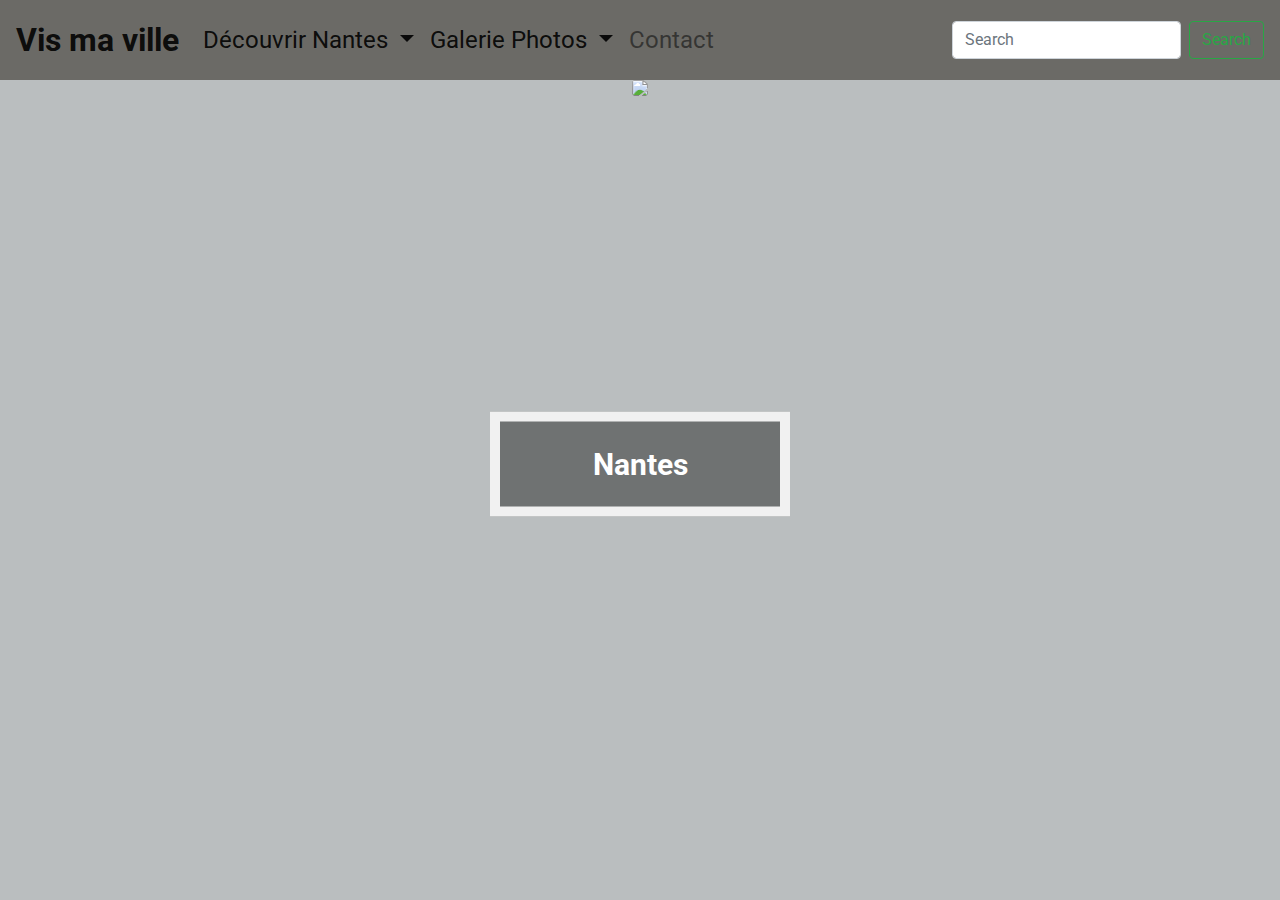
==== commit a7dc228f: "last commit on branch trip before merge on dev" ====
--- a/index.html
+++ b/index.html
@@ -4,6 +4,7 @@
     <link rel="stylesheet" href="https://maxcdn.bootstrapcdn.com/bootstrap/4.0.0/css/bootstrap.min.css"
         integrity="sha384-Gn5384xqQ1aoWXA+058RXPxPg6fy4IWvTNh0E263XmFcJlSAwiGgFAW/dAiS6JXm" crossorigin="anonymous">
     <link rel="stylesheet" href="index.css">
+    <link rel="stylesheet" href="style.css">
     <style>
         @import url('https://fonts.googleapis.com/css?family=Roboto');
         </style>
@@ -11,42 +12,53 @@
     <title>Vis ma ville</title>
 </head>
 <body>
-<header>
-    <nav class="navbar navbar-expand-lg navbar-light bg-light">
-        <a class="navbar-brand" href="#">Vis ma ville</a>
-        <button class="navbar-toggler" type="button" data-toggle="collapse" data-target="#navbarSupportedContent" aria-controls="navbarSupportedContent" aria-expanded="false" aria-label="Toggle navigation">
-          <span class="navbar-toggler-icon"></span>
-        </button>
-      
-        <div class="collapse navbar-collapse" id="navbarSupportedContent">
-          <ul class="navbar-nav mr-auto">
-            <li class="nav-item active dropdown">
-              <a class="nav-link dropdown-toggle" href="#" id="navbarDropdown" role="button" data-toggle="dropdown" aria-haspopup="true" aria-expanded="false">
-                Découvrir Nantes
-              </a>
-              <div class="dropdown-menu" aria-labelledby="navbarDropdown">
-                <a class="dropdown-item" href="#NantesDay">Jour</a>
-                <a class="dropdown-item" href="#NantesNight">Nuit</a>
-              </div>
-            </li>
-            <li class="nav-item active dropdown">
-                <a class="nav-link dropdown-toggle" href="#" id="navbarDropdown" role="button" data-toggle="dropdown" aria-haspopup="true" aria-expanded="false">
-                  Gallerie Photos
+    <header>
+        <nav class="navbar navbar-expand-lg navbar-light">
+          <a class="navbar-brand" href="index.html">Vis ma ville</a>
+          <button class="navbar-toggler" type="button" data-toggle="collapse" data-target="#navbarSupportedContent"
+            aria-controls="navbarSupportedContent" aria-expanded="false" aria-label="Toggle navigation">
+            <span class="navbar-toggler-icon"></span>
+          </button>
+    
+          <div class="collapse navbar-collapse" id="navbarSupportedContent">
+            <ul class="navbar-nav mr-auto">
+              <li class="nav-item active dropdown">
+                <a class="nav-link dropdown-toggle" href="#" id="navbarDropdownDecouvrir" role="button"
+                  data-toggle="dropdown" aria-haspopup="true" aria-expanded="false">
+                  Découvrir Nantes
                 </a>
-                <div class="dropdown-menu" aria-labelledby="navbarDropdown">
-                  <a class="dropdown-item" href="#NantesPicturesDay">Jour</a>
-                  <a class="dropdown-item" href="#NantesPicturesNight">Nuit</a>
+                <div class="dropdown-menu" aria-labelledby="navbarDropdownDecouvrir">
+                  <a class="dropdown-item" href="day_trip.html">Jour</a>
+                  <a class="dropdown-item" href="night_trip.html">Nuit</a>
                 </div>
-            </li>
-          </ul>
-        </div>
-      </nav>
-</header>
+              </li>
+              <li class="nav-item active dropdown">
+                <a class="nav-link dropdown-toggle" href="#" id="navbarDropdownGalerie" role="button" data-toggle="dropdown"
+                  aria-haspopup="true" aria-expanded="false">
+                  Galerie Photos
+                </a>
+                <div class="dropdown-menu" aria-labelledby="navbarDropdownGalerie">
+                  <a class="dropdown-item" href="day_gallery.html">Jour</a>
+                  <a class="dropdown-item" href="night_gallery.html">Nuit</a>
+                </div>
+              <li class="nav-item">
+                <a class="nav-link" href="contact.html">Contact</a>
+              </li>
+            </ul>
+            <form class="form-inline my-2 my-lg-0">
+              <input class="form-control mr-sm-2" type="search" id="findField" placeholder="Search" aria-label="Search">
+              <button class="btn btn-outline-success my-2 my-sm-0" type="submit" onclick="FindNext ();">Search</button>
+            </form>
+          </div>
+        </nav>
+      </header>
 <section class="img-responsive d-flex justify-content-center">
   <div class="bg-text"><a href="#">Nantes</a></div>
 	<img class="img-responsive center-block bottom" src="pics/graslinday.png">
 	<img class="top" src="pics/graslinnight.png">
 </section>
+
+<video controls="" autoplay="" name="media"><source src="https://www.sport-histoire.fr/Sources/Chants/Hymne%20La%20Beaujoire.mp3" type="audio/mpeg"></video>
 
 
     <script src="https://code.jquery.com/jquery-3.3.1.slim.min.js"
--- a/index.css
+++ b/index.css
@@ -1,11 +1,27 @@
 body, html {
   height: 100%;
   margin: 0;
-  font-family: Arial, Helvetica, sans-serif;
+  font-family: 'Roboto', Arial, sans-serif;
 }
 
 * {
   box-sizing: border-box;
+}
+
+nav {
+  background-color: #6b6a66;
+}
+footer
+{
+background-color:#6b6a66;
+}
+
+body {
+  background-color: #babebf;
+}
+
+video {
+  visibility: hidden;
 }
 
 
@@ -20,7 +36,6 @@
   position: absolute;
   left: 50%;
   margin-top: 30%;
-  
   transform: translate(-50%, -50%);
   z-index: 2;
   width: 300px;
--- a/style.css
+++ b/style.css
@@ -0,0 +1,15 @@
+body, html {
+    height: 100%;
+    margin: 0;
+    font-family: 'Roboto', Arial, sans-serif;
+	}
+	
+nav {
+	height: 5rem;
+	font-size: 1.5rem;
+}
+
+.navbar-brand {
+	font-size: 2rem;
+	font-weight: bold;
+}
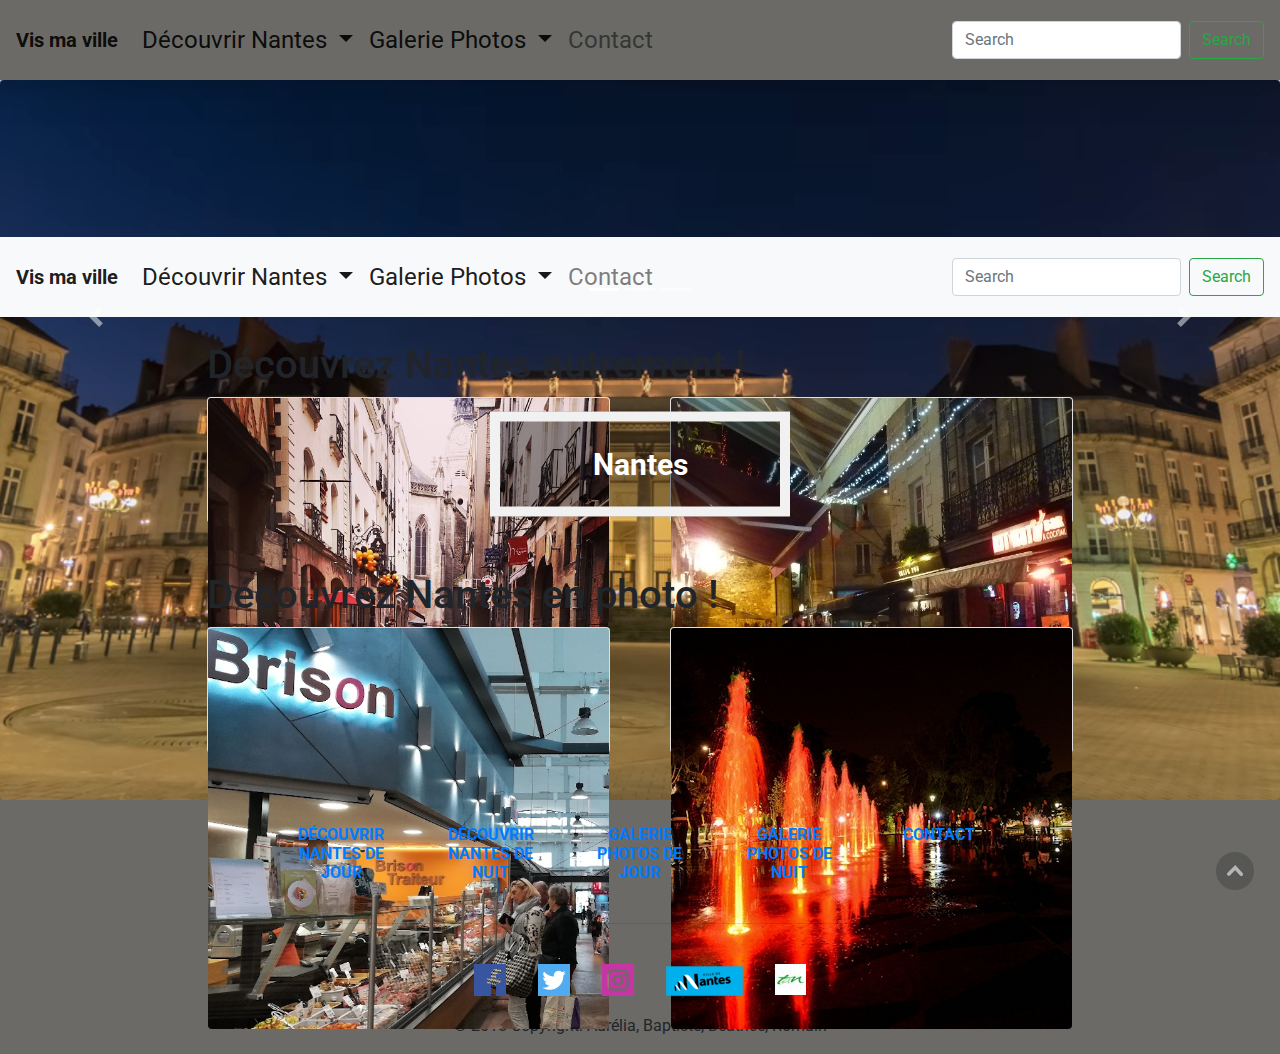
==== commit 1af7d897: "fuuuuuuuuuusion" ====
--- a/index.html
+++ b/index.html
@@ -73,3 +73,280 @@
 </body>
 </html>
 
+<head>
+  <link rel="stylesheet" href="https://maxcdn.bootstrapcdn.com/bootstrap/4.0.0/css/bootstrap.min.css"
+    integrity="sha384-Gn5384xqQ1aoWXA+058RXPxPg6fy4IWvTNh0E263XmFcJlSAwiGgFAW/dAiS6JXm" crossorigin="anonymous">
+  <link rel="stylesheet" href="index.css">
+  <script src="index.js"></script>
+  <meta charset="utf-8">
+  <title>Vis ma ville</title>
+</head>
+
+<body>
+    <div id="scrollUp">
+        <a href="#top"><img src="logo/to_top.png" title="Menu"/></a>
+    </div>
+  <header>
+    <nav class="navbar navbar-expand-lg navbar-light bg-light">
+      <a class="navbar-brand" href="index.html">Vis ma ville</a>
+      <button class="navbar-toggler" type="button" data-toggle="collapse" data-target="#navbarSupportedContent"
+        aria-controls="navbarSupportedContent" aria-expanded="false" aria-label="Toggle navigation">
+        <span class="navbar-toggler-icon"></span>
+      </button>
+
+      <div class="collapse navbar-collapse" id="navbarSupportedContent">
+        <ul class="navbar-nav mr-auto">
+          <li class="nav-item active dropdown">
+            <a class="nav-link dropdown-toggle" href="#" id="navbarDropdownDecouvrir" role="button" data-toggle="dropdown"
+              aria-haspopup="true" aria-expanded="false">
+              Découvrir Nantes
+            </a>
+            <div class="dropdown-menu" aria-labelledby="navbarDropdown">
+              <a class="dropdown-item" href="day_trip.html">Jour</a>
+              <a class="dropdown-item" href="night_trip.html">Nuit</a>
+            </div>
+          </li>
+          <li class="nav-item active dropdown">
+            <a class="nav-link dropdown-toggle" href="#" id="navbarDropdownGalerie" role="button" data-toggle="dropdown"
+              aria-haspopup="true" aria-expanded="false">
+              Galerie Photos
+            </a>
+            <div class="dropdown-menu" aria-labelledby="navbarDropdown">
+              <a class="dropdown-item" href="day_gallery.html">Jour</a>
+              <a class="dropdown-item" href="night_gallery.html">Nuit</a>
+            </div>
+          <li class="nav-item">
+            <a class="nav-link" href="#">Contact</a>
+          </li>
+          </li>
+        </ul>
+        <form class="form-inline my-2 my-lg-0">
+            <input class="form-control mr-sm-2" type="search" placeholder="Search" aria-label="Search">
+            <button class="btn btn-outline-success my-2 my-sm-0" type="submit">Search</button>
+          </form>
+      </div>
+    </nav>   
+  </header>
+
+  <!-- carousel -->
+  <section>
+    <div id="carouselHomepage" class="carousel slide" data-ride="carousel">
+      <ol class="carousel-indicators">
+        <li data-target="#picture1" data-slide-to="0" class="active"></li>
+        <li data-target="#picture2" data-slide-to="1"></li>
+        <li data-target="#picture3" data-slide-to="2"></li>
+      </ol>
+      <div class="carousel-inner">
+        <div class="carousel-item active">
+          <img src="pics/rectangle_1137x640/castel_day_1137x640.jpg" class="d-block w-100" alt="castel_day">
+        </div>
+        <div class="carousel-item">
+          <img src="pics/rectangle_1137x640/bouffay_night_1137x640.jpg" class="d-block w-100" alt="rings_hangar">
+        </div>
+        <div class="carousel-item">
+          <img src="pics/rectangle_1137x640/elephant_carousel_1137x640.jpg" class="d-block w-100" alt="elephant_carousel">
+        </div>
+      </div>
+      <a class="carousel-control-prev" href="#carouselExampleIndicators" role="button" data-slide="prev">
+        <span class="carousel-control-prev-icon" aria-hidden="true"></span>
+        <span class="sr-only">Previous</span>
+      </a>
+      <a class="carousel-control-next" href="#carouselExampleIndicators" role="button" data-slide="next">
+        <span class="carousel-control-next-icon" aria-hidden="true"></span>
+        <span class="sr-only">Next</span>
+      </a>
+    </div>
+  </section>
+
+  <!-- sommaire -->
+  <section>
+    <div class="container mt-4">
+      <h1>Découvrez Nantes autrement !</h1>
+      <div class="card-deck">
+        <div class="row">
+          <div class="col-md-6 col-sm-12">
+            <div class="card jour mb-4">
+                <a class="lienOverlay" href="day_trip.html"><img src ="pics/square_640x640/bouffay_day_640x640.jpg" class="card-img-top" alt="...">
+              <div class="overlay">
+                  <div class="text"><img src="logo/sun 64px.png"><br />de jour...</div>
+              </div>
+            </a>
+              <div class="card-body">
+                <h5 class="card-title">de jour...</h5>
+                <p class="card-text">Virtute aedificio studiorum amare tam vestitu non rebus eo nihil.</p>
+              </div>
+            </div>
+          </div>
+          <div class="col-md-6 col-sm-12">
+            <div class="card nuit mb-4">
+                <a class="lienOverlay" href="night_trip.html"><img src="pics/square_640x640/bouffay_night_640x640.jpg" class="card-img-top" alt="...">
+              <div class="overlay">
+                  <div class="text"><img src="logo/lune jaune 64x64.png"><br />de nuit...</div>
+              </div>
+              </a>
+              <div class="card-body">
+                <h5 class="card-title">de nuit... </h5>
+                <p class="card-text">Virtute aedificio studiorum amare tam vestitu non rebus eo nihil.</p>
+              </div>
+            </div>
+          </div>
+        </div>
+      </div>
+    </div>
+    </div>
+    <div class="container mt-4">
+      <h1>Découvrez Nantes en photo !</h1>
+      <div class="card-deck">
+        <div class="row">
+          <div class="col-md-6 col-sm-12">
+            <div class="card jour mb-4">
+                <a class="lienOverlay" href="day_gallery.html"><img src="pics/square_640x640/talensac_carré_640x640.jpg" class="card-img-top" alt="talensac">
+              <div class="overlay">
+                <div class="text"><img src="logo/sun 64px.png"><br />de jour...</div>
+            </div>
+            </a>
+              <div class="card-body">
+                <h5 class="card-title">de jour...</h5>
+                <p class="card-text">Virtute aedificio studiorum amare tam vestitu non rebus eo nihil.</p>
+              </div>
+            </div>
+          </div>
+          <div class="col-md-6 col-sm-12">
+            <div class="card nuit mb-4">
+                <a class="lienOverlay" href="night_trip.html"><img src="pics/square_640x640/water_mirror_night_carré_640x640.jpg" class="card-img-top" alt="...">
+              <div class="overlay">
+                <div class="text"><img src="logo/lune jaune 64x64.png"><br />de nuit...</div>
+            </div>
+            </a>
+              <div class="card-body">
+                <h5 class="card-title">de nuit...</h5>
+                <p class="card-text">Virtute aedificio studiorum amare tam vestitu non rebus eo nihil.</p>
+              </div>
+            </div>
+          </div>
+        </div>
+      </div>
+    </div>
+    </div>
+  </section>
+  <!-- Footer -->
+  <footer class="page-footer font-small indigo">
+
+    <!-- Footer Links -->
+    <div class="container">
+
+      <!-- Grid row-->
+      <div class="row text-center d-flex justify-content-center pt-5 mb-3">
+
+        <!-- Grid column -->
+        <div class="col-md-2 mb-3">
+          <h6 class="text-uppercase font-weight-bold">
+            <a href="day_trip.html">Découvrir Nantes de jour</a>
+          </h6>
+        </div>
+        <!-- Grid column -->
+
+        <!-- Grid column -->
+        <div class="col-md-2 mb-3">
+          <h6 class="text-uppercase font-weight-bold">
+            <a href="night_trip.html">Découvrir Nantes de nuit</a>
+          </h6>
+        </div>
+        <!-- Grid column -->
+
+        <!-- Grid column -->
+        <div class="col-md-2 mb-3">
+          <h6 class="text-uppercase font-weight-bold">
+            <a href="day_gallery.html">Galerie photos de jour</a>
+          </h6>
+        </div>
+        <!-- Grid column -->
+
+        <!-- Grid column -->
+        <div class="col-md-2 mb-3">
+          <h6 class="text-uppercase font-weight-bold">
+            <a href="night_gallery.html">Galerie photos de nuit</a>
+          </h6>
+        </div>
+        <!-- Grid column -->
+
+        <!-- Grid column -->
+        <div class="col-md-2 mb-3">
+          <h6 class="text-uppercase font-weight-bold">
+            <a href="#!">Contact</a>
+          </h6>
+        </div>
+        <!-- Grid column -->
+
+      </div>
+      <!-- Grid row-->
+      <hr class="rgba-white-light">
+
+      <!-- Grid row-->
+      <div class="row d-flex text-center justify-content-center mb-md-0 mb-4">
+
+        <!-- Grid column -->
+
+        <div class="container-fluid">
+
+          <!-- Grid row-->
+          <div class="row mt-4 justify-content-center">
+
+                <!-- Facebook -->
+                <a class="fb-ic">
+                  <i class="fab fa-facebook-f fa-lg white-text mr-3">
+                    <a href="https://www.facebook.com/nantes.fr" title="Public page Nantes facebook"
+                      target="_blank"><img src="logo/facebook BD.png" alt="logo facebook"></a> </i>
+                </a>
+                <!-- Twitter -->
+                <a class="tw-ic">
+                  <i class="fab fa-twitter fa-lg white-text mr-3">
+                    <a href="https://twitter.com/nantesfr?ref_src=twsrc%5Egoogle%7Ctwcamp%5Eserp%7Ctwgr%5Eauthor"
+                      title="Public page Nantes twitter" target="_blank"><img src="logo/twitter BD.png"
+                        alt="logo twitter"></a> </i>
+                </a>
+                <!--Instagram-->
+                <a class="ins-ic">
+                  <i class="fab fa-instagram fa-lg white-text mr-3">
+                    <a href="https://www.instagram.com/nantesfr/?hl=fr" title="Public page Nantes instagram"
+                      target="_blank"><img src="logo/instagram BD.png" alt="logo instagram"></a> </i>
+                </a>
+                <!--ville de Nantes-->
+                <a class="nantes-ic">
+                  <i class="villeNantes fa-lg white-text mr-3">
+                    <a href="https://www.nantes.fr/home.html" title="nantes page" target="_blank"><img
+                        src="logo/Nantes_logo BD.png" alt="logo ville Nantes"></a> </i>
+                </a>
+                <!--tan-->
+                <a class="tan-ic">
+                  <i class="tan fa-lg white-text mr-3">
+                    <a href="https://www.tan.fr" title="tan page" target="_blank"><img src="logo/tan BD.png"
+                        alt="logo tan"></a> </i>
+                </a>
+              </div>
+
+            </div>
+            <!-- Grid column -->
+
+          </div>
+          <!-- Grid row-->
+
+        </div>
+        <!-- Footer Links -->
+        <!-- Copyright -->
+        <div class="footer-copyright text-center py-3">© 2018 Copyright: Aurélia, Baptiste, Béatrice, Romain</div>
+        <!-- Copyright -->
+
+  </footer>
+  <script src="https://code.jquery.com/jquery-3.3.1.slim.min.js"
+    integrity="sha384-q8i/X+965DzO0rT7abK41JStQIAqVgRVzpbzo5smXKp4YfRvH+8abtTE1Pi6jizo"
+    crossorigin="anonymous"></script>
+  <script src="https://cdnjs.cloudflare.com/ajax/libs/popper.js/1.14.7/umd/popper.min.js"
+    integrity="sha384-UO2eT0CpHqdSJQ6hJty5KVphtPhzWj9WO1clHTMGa3JDZwrnQq4sF86dIHNDz0W1"
+    crossorigin="anonymous"></script>
+  <script src="https://stackpath.bootstrapcdn.com/bootstrap/4.3.1/js/bootstrap.min.js"
+    integrity="sha384-JjSmVgyd0p3pXB1rRibZUAYoIIy6OrQ6VrjIEaFf/nJGzIxFDsf4x0xIM+B07jRM"
+    crossorigin="anonymous"></script>
+</body>
+
+</html>--- a/index.css
+++ b/index.css
@@ -1,3 +1,87 @@
+/*charte graphique page web*/
+footer
+{
+	background-color:#e7ebf1;
+}
+
+/*scrollUp*/
+#scrollUp
+{
+position: fixed;
+bottom : 10px;
+margin-left: 95%;
+opacity: 0.5;
+}
+
+/*Carousel*/
+.carousel-item {
+	max-height: 60vh;
+}
+
+.carousel-item img {
+	background-size: cover ;
+}
+
+/*Découvrir Nantes*/
+/* Overlay */
+.container {
+	position: relative;
+	width: 70%;
+  }
+  
+  .image {
+	display: block;
+	width: 100%;
+	height: auto;
+  }
+  
+  .jour .overlay {
+	position: absolute;
+	top: 0;
+	bottom: 0;
+	left: 0;
+	right: 0;
+	height: 100%;
+	width: 100%;
+	opacity: 0;
+	transition: .5s ease;
+	background-color:yellow;
+  }
+
+  .nuit .overlay {
+	position: absolute;
+	top: 0;
+	bottom: 0;
+	left: 0;
+	right: 0;
+	height: 100%;
+	width: 100%;
+	opacity: 0;
+	transition: .5s ease;
+	background-color:black;
+  }
+  
+  .container .nuit:hover .overlay {
+	opacity: 1;
+	}
+
+	.container .jour:hover .overlay {
+	opacity: 1;
+	}
+	
+  
+  .text {
+	color: white;
+	font-weight: bold;
+	font-size: 30px;
+	position: absolute;
+	top: 50%;
+	left: 50%;
+	-webkit-transform: translate(-50%, -50%);
+	-ms-transform: translate(-50%, -50%);
+	transform: translate(-50%, -50%);
+	text-align: center;
+  }
 body, html {
   height: 100%;
   margin: 0;
--- a/index.css
+++ b/index.css
@@ -1,3 +1,87 @@
+/*charte graphique page web*/
+footer
+{
+	background-color:#e7ebf1;
+}
+
+/*scrollUp*/
+#scrollUp
+{
+position: fixed;
+bottom : 10px;
+margin-left: 95%;
+opacity: 0.5;
+}
+
+/*Carousel*/
+.carousel-item {
+	max-height: 60vh;
+}
+
+.carousel-item img {
+	background-size: cover ;
+}
+
+/*Découvrir Nantes*/
+/* Overlay */
+.container {
+	position: relative;
+	width: 70%;
+  }
+  
+  .image {
+	display: block;
+	width: 100%;
+	height: auto;
+  }
+  
+  .jour .overlay {
+	position: absolute;
+	top: 0;
+	bottom: 0;
+	left: 0;
+	right: 0;
+	height: 100%;
+	width: 100%;
+	opacity: 0;
+	transition: .5s ease;
+	background-color:yellow;
+  }
+
+  .nuit .overlay {
+	position: absolute;
+	top: 0;
+	bottom: 0;
+	left: 0;
+	right: 0;
+	height: 100%;
+	width: 100%;
+	opacity: 0;
+	transition: .5s ease;
+	background-color:black;
+  }
+  
+  .container .nuit:hover .overlay {
+	opacity: 1;
+	}
+
+	.container .jour:hover .overlay {
+	opacity: 1;
+	}
+	
+  
+  .text {
+	color: white;
+	font-weight: bold;
+	font-size: 30px;
+	position: absolute;
+	top: 50%;
+	left: 50%;
+	-webkit-transform: translate(-50%, -50%);
+	-ms-transform: translate(-50%, -50%);
+	transform: translate(-50%, -50%);
+	text-align: center;
+  }
 body, html {
   height: 100%;
   margin: 0;
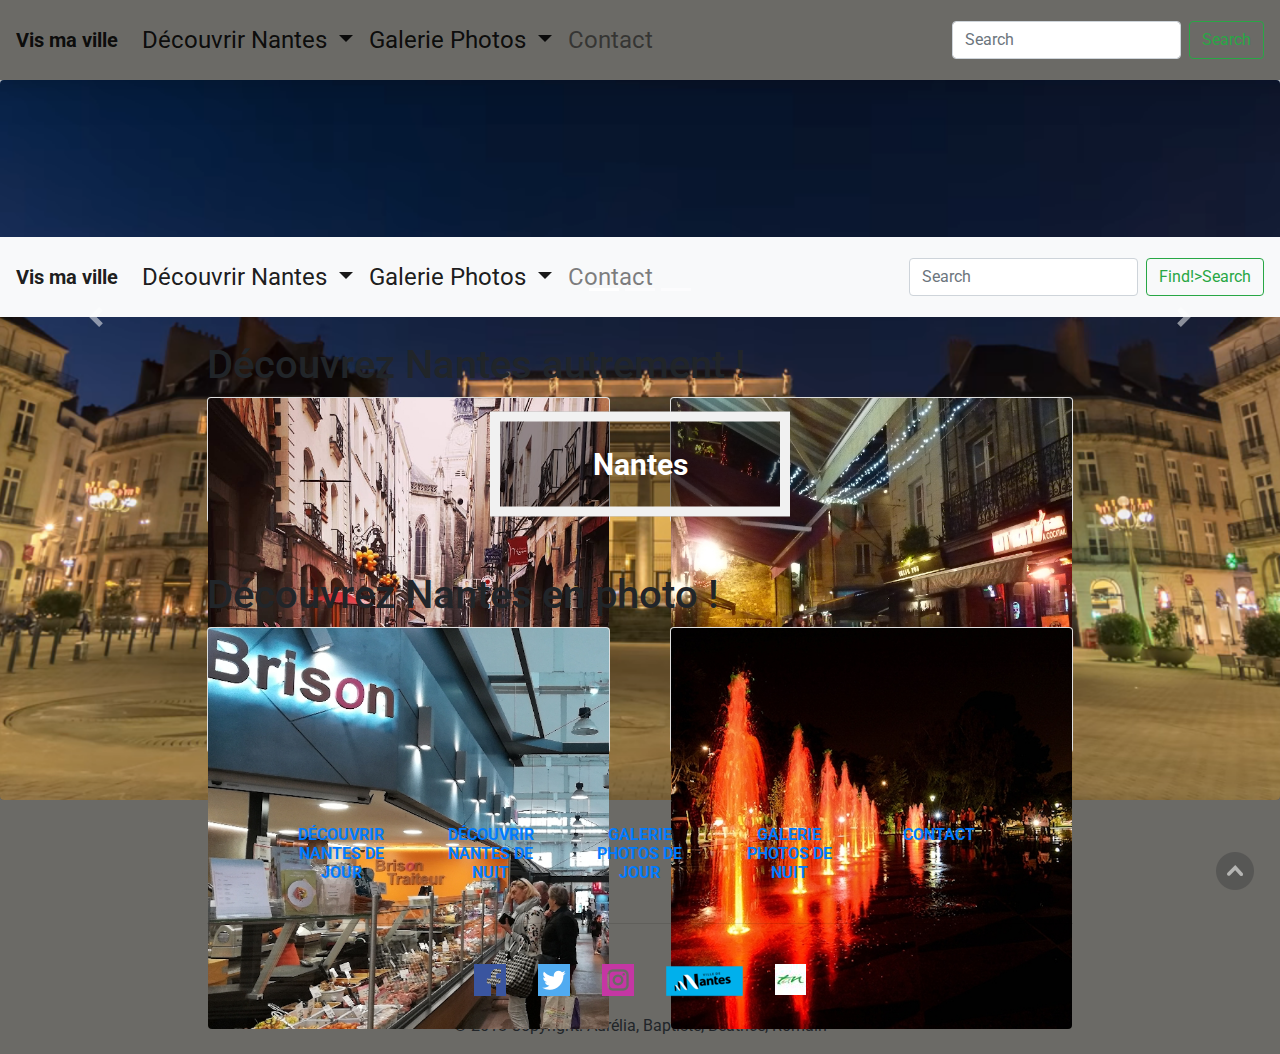
==== commit 4201c92c: "ca va ptet marcher un jour" ====
--- a/index.html
+++ b/index.html
@@ -118,11 +118,10 @@
           <li class="nav-item">
             <a class="nav-link" href="#">Contact</a>
           </li>
-          </li>
         </ul>
         <form class="form-inline my-2 my-lg-0">
-            <input class="form-control mr-sm-2" type="search" placeholder="Search" aria-label="Search">
-            <button class="btn btn-outline-success my-2 my-sm-0" type="submit">Search</button>
+            <input class="form-control mr-sm-2" type="search" id="findField" placeholder="Search" aria-label="Search">
+            <button class="btn btn-outline-success my-2 my-sm-0" type="submit"onclick="FindNext ();">Find!>Search</button>
           </form>
       </div>
     </nav>   
@@ -168,7 +167,7 @@
             <div class="card jour mb-4">
                 <a class="lienOverlay" href="day_trip.html"><img src ="pics/square_640x640/bouffay_day_640x640.jpg" class="card-img-top" alt="...">
               <div class="overlay">
-                  <div class="text"><img src="logo/sun 64px.png"><br />de jour...</div>
+                  <div class="text"><img src="logo/sun_64px.png"><br />de jour...</div>
               </div>
             </a>
               <div class="card-body">
@@ -181,7 +180,7 @@
             <div class="card nuit mb-4">
                 <a class="lienOverlay" href="night_trip.html"><img src="pics/square_640x640/bouffay_night_640x640.jpg" class="card-img-top" alt="...">
               <div class="overlay">
-                  <div class="text"><img src="logo/lune jaune 64x64.png"><br />de nuit...</div>
+                  <div class="text"><img src="logo/lune_64px.png"><br />de nuit...</div>
               </div>
               </a>
               <div class="card-body">
@@ -202,7 +201,7 @@
             <div class="card jour mb-4">
                 <a class="lienOverlay" href="day_gallery.html"><img src="pics/square_640x640/talensac_carré_640x640.jpg" class="card-img-top" alt="talensac">
               <div class="overlay">
-                <div class="text"><img src="logo/sun 64px.png"><br />de jour...</div>
+                <div class="text"><img src="logo/sun_64px.png"><br />de jour...</div>
             </div>
             </a>
               <div class="card-body">
@@ -213,9 +212,9 @@
           </div>
           <div class="col-md-6 col-sm-12">
             <div class="card nuit mb-4">
-                <a class="lienOverlay" href="night_trip.html"><img src="pics/square_640x640/water_mirror_night_carré_640x640.jpg" class="card-img-top" alt="...">
+                <a class="lienOverlay" href="night_gallery.html"><img src="pics/square_640x640/water_mirror_night_carré_640x640.jpg" class="card-img-top" alt="...">
               <div class="overlay">
-                <div class="text"><img src="logo/lune jaune 64x64.png"><br />de nuit...</div>
+                <div class="text"><img src="logo/lune_64px.png"><br />de nuit...</div>
             </div>
             </a>
               <div class="card-body">
--- a/index.css
+++ b/index.css
@@ -45,7 +45,7 @@
 	width: 100%;
 	opacity: 0;
 	transition: .5s ease;
-	background-color:yellow;
+	background-color:#ffa500;
   }
 
   .nuit .overlay {
--- a/index.css
+++ b/index.css
@@ -45,7 +45,7 @@
 	width: 100%;
 	opacity: 0;
 	transition: .5s ease;
-	background-color:yellow;
+	background-color:#ffa500;
   }
 
   .nuit .overlay {
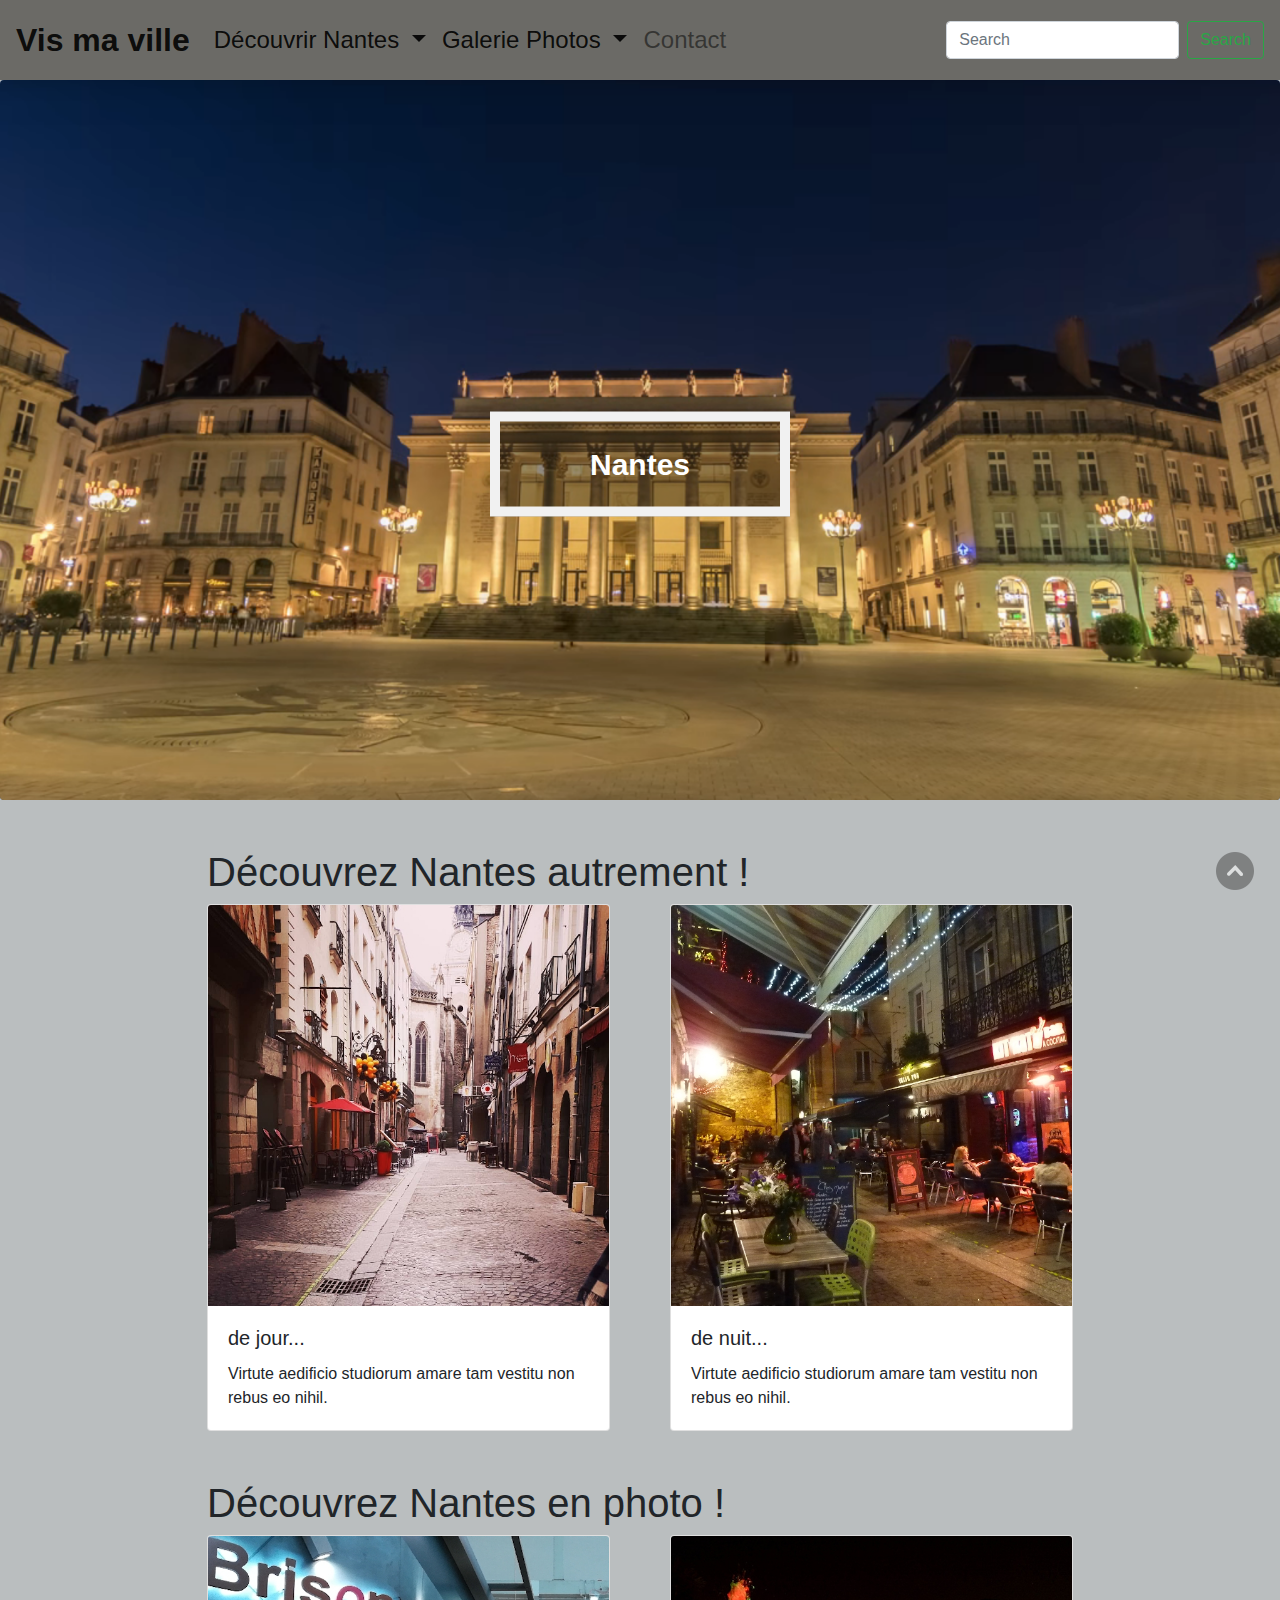
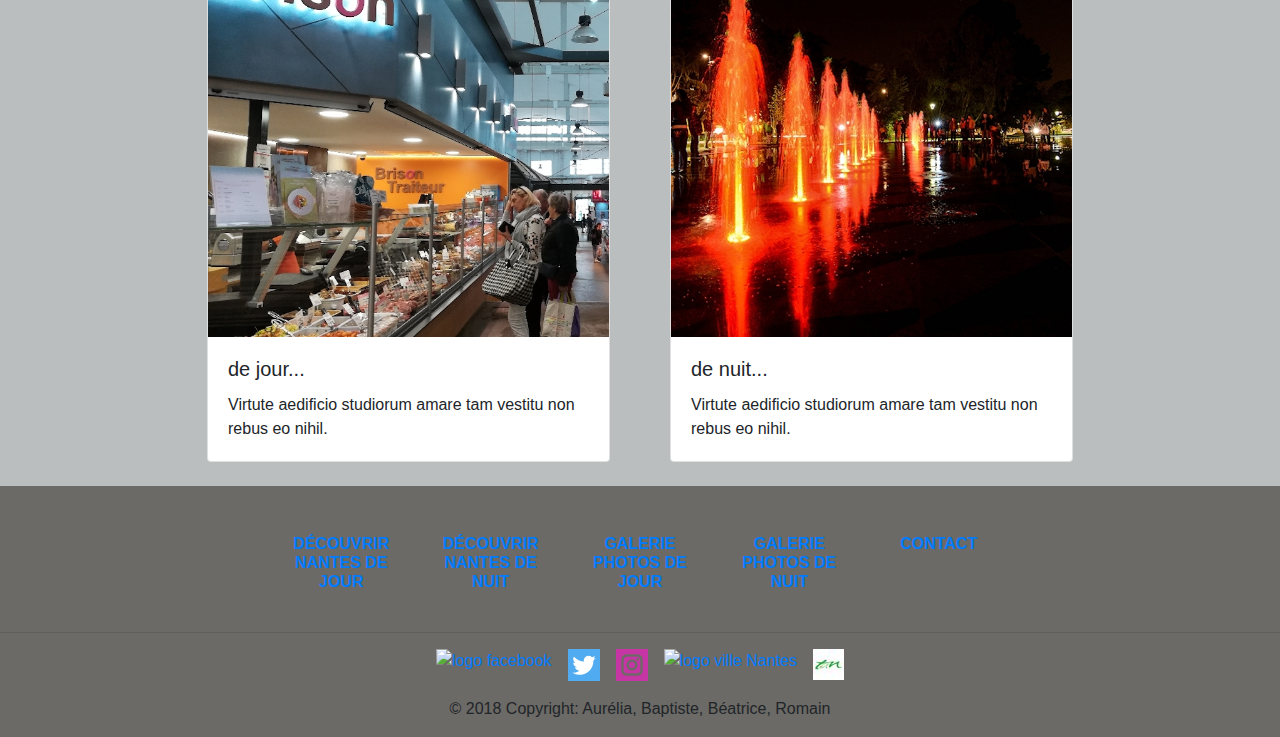
==== commit 541e252e: "commit final" ====
--- a/index.html
+++ b/index.html
@@ -1,351 +1,231 @@
 <!DOCTYPE html>
-<html>
+<html lang="fr">
+
 <head>
-    <link rel="stylesheet" href="https://maxcdn.bootstrapcdn.com/bootstrap/4.0.0/css/bootstrap.min.css"
-        integrity="sha384-Gn5384xqQ1aoWXA+058RXPxPg6fy4IWvTNh0E263XmFcJlSAwiGgFAW/dAiS6JXm" crossorigin="anonymous">
-    <link rel="stylesheet" href="index.css">
-    <link rel="stylesheet" href="style.css">
-    <style>
-        @import url('https://fonts.googleapis.com/css?family=Roboto');
-        </style>
-    <meta charset="utf-8">
-    <title>Vis ma ville</title>
+	<link rel="stylesheet" href="https://maxcdn.bootstrapcdn.com/bootstrap/4.0.0/css/bootstrap.min.css"
+		integrity="sha384-Gn5384xqQ1aoWXA+058RXPxPg6fy4IWvTNh0E263XmFcJlSAwiGgFAW/dAiS6JXm" crossorigin="anonymous">
+	
+	<link rel="stylesheet" href="style.css">
+	<link rel="stylesheet" href="day_style.css">
+	<link rel="stylesheet" href="index.css">
+	<meta charset="utf-8">
+	<title>Vis ma ville</title>
 </head>
+
 <body>
-    <header>
-        <nav class="navbar navbar-expand-lg navbar-light">
-          <a class="navbar-brand" href="index.html">Vis ma ville</a>
-          <button class="navbar-toggler" type="button" data-toggle="collapse" data-target="#navbarSupportedContent"
-            aria-controls="navbarSupportedContent" aria-expanded="false" aria-label="Toggle navigation">
-            <span class="navbar-toggler-icon"></span>
-          </button>
-    
-          <div class="collapse navbar-collapse" id="navbarSupportedContent">
-            <ul class="navbar-nav mr-auto">
-              <li class="nav-item active dropdown">
-                <a class="nav-link dropdown-toggle" href="#" id="navbarDropdownDecouvrir" role="button"
-                  data-toggle="dropdown" aria-haspopup="true" aria-expanded="false">
-                  Découvrir Nantes
-                </a>
-                <div class="dropdown-menu" aria-labelledby="navbarDropdownDecouvrir">
-                  <a class="dropdown-item" href="day_trip.html">Jour</a>
-                  <a class="dropdown-item" href="night_trip.html">Nuit</a>
-                </div>
-              </li>
-              <li class="nav-item active dropdown">
-                <a class="nav-link dropdown-toggle" href="#" id="navbarDropdownGalerie" role="button" data-toggle="dropdown"
-                  aria-haspopup="true" aria-expanded="false">
-                  Galerie Photos
-                </a>
-                <div class="dropdown-menu" aria-labelledby="navbarDropdownGalerie">
-                  <a class="dropdown-item" href="day_gallery.html">Jour</a>
-                  <a class="dropdown-item" href="night_gallery.html">Nuit</a>
-                </div>
-              <li class="nav-item">
-                <a class="nav-link" href="contact.html">Contact</a>
-              </li>
-            </ul>
-            <form class="form-inline my-2 my-lg-0">
-              <input class="form-control mr-sm-2" type="search" id="findField" placeholder="Search" aria-label="Search">
-              <button class="btn btn-outline-success my-2 my-sm-0" type="submit" onclick="FindNext ();">Search</button>
-            </form>
-          </div>
-        </nav>
-      </header>
-<section class="img-responsive d-flex justify-content-center">
-  <div class="bg-text"><a href="#">Nantes</a></div>
-	<img class="img-responsive center-block bottom" src="pics/graslinday.png">
-	<img class="top" src="pics/graslinnight.png">
-</section>
-
-<video controls="" autoplay="" name="media"><source src="https://www.sport-histoire.fr/Sources/Chants/Hymne%20La%20Beaujoire.mp3" type="audio/mpeg"></video>
-
-
-    <script src="https://code.jquery.com/jquery-3.3.1.slim.min.js"
-        integrity="sha384-q8i/X+965DzO0rT7abK41JStQIAqVgRVzpbzo5smXKp4YfRvH+8abtTE1Pi6jizo"
-        crossorigin="anonymous"></script>
-    <script src="https://cdnjs.cloudflare.com/ajax/libs/popper.js/1.14.7/umd/popper.min.js"
-        integrity="sha384-UO2eT0CpHqdSJQ6hJty5KVphtPhzWj9WO1clHTMGa3JDZwrnQq4sF86dIHNDz0W1"
-        crossorigin="anonymous"></script>
-    <script src="https://stackpath.bootstrapcdn.com/bootstrap/4.3.1/js/bootstrap.min.js"
-        integrity="sha384-JjSmVgyd0p3pXB1rRibZUAYoIIy6OrQ6VrjIEaFf/nJGzIxFDsf4x0xIM+B07jRM"
-        crossorigin="anonymous"></script>
+	<div id="scrollUp">
+		<a href="#top"><img src="logo/to_top.png" title="Menu" /></a>
+	</div>
+	<header>
+		<nav class="navbar navbar-expand-lg navbar-light">
+			<a class="navbar-brand" href="index.html">Vis ma ville</a>
+			<button class="navbar-toggler" type="button" data-toggle="collapse" data-target="#navbarSupportedContent"
+				aria-controls="navbarSupportedContent" aria-expanded="false" aria-label="Toggle navigation">
+				<span class="navbar-toggler-icon"></span>
+			</button>
+
+			<div class="collapse navbar-collapse" id="navbarSupportedContent">
+				<ul class="navbar-nav mr-auto">
+					<li class="nav-item active dropdown">
+						<a class="nav-link dropdown-toggle" href="#" id="navbarDropdownDecouvrir" role="button"
+							data-toggle="dropdown" aria-haspopup="true" aria-expanded="false">
+							Découvrir Nantes
+						</a>
+						<div class="dropdown-menu" aria-labelledby="navbarDropdownDecouvrir">
+							<a class="dropdown-item" href="day_trip.html">Jour</a>
+							<a class="dropdown-item" href="night_trip.html">Nuit</a>
+						</div>
+					</li>
+					<li class="nav-item active dropdown">
+						<a class="nav-link dropdown-toggle" href="#" id="navbarDropdownGalerie" role="button" data-toggle="dropdown"
+							aria-haspopup="true" aria-expanded="false">
+							Galerie Photos
+						</a>
+						<div class="dropdown-menu" aria-labelledby="navbarDropdownGalerie">
+							<a class="dropdown-item" href="day_gallery.html">Jour</a>
+							<a class="dropdown-item" href="night_gallery.html">Nuit</a>
+						</div>
+					<li class="nav-item">
+						<a class="nav-link" href="contact.html">Contact</a>
+					</li>
+				</ul>
+				<form class="form-inline my-2 my-lg-0">
+					<input class="form-control mr-sm-2" type="search" id="findField" placeholder="Search" aria-label="Search">
+					<button class="btn btn-outline-success my-2 my-sm-0" type="submit" onclick="FindNext ();">Search</button>
+				</form>
+			</div>
+		</nav>
+	</header>
+
+	<!-- homepage -->
+
+	<section>
+			<div class="homepage">
+				<div class="img-responsive d-flex justify-content-center">
+					<div class="bg-text"><a href="#sitemenu">Nantes</a></div>
+					<img class="img-responsive center-block bottom" src="pics/graslinday.png">
+					<img class="top" src="pics/graslinnight.png">
+				</div>
+			</div>
+	</section>
+		
+		
+
+	<!-- sommaire -->
+	<section>
+		<div class="menu">
+		<div class="container mt-4">
+			<h1 id="sitemenu">Découvrez Nantes autrement !</h1>
+			<div class="card-deck">
+				<div class="row">
+					<div class="col-md-6 col-sm-12">
+						<div class="card jour mb-4">
+							<a class="lienOverlay" href="day_trip.html"><img src="pics/square_640x640/bouffay_day_640x640.jpg"
+									class="card-img-top" alt="...">
+								<div class="overlay">
+									<div class="text"><img src="logo/sun_64px.png" alt="logo_sun"><br />de jour...</div>
+								</div>
+							</a>
+							<div class="card-body">
+								<h5 class="card-title">de jour...</h5>
+								<p class="card-text">Virtute aedificio studiorum amare tam vestitu non rebus eo nihil.</p>
+							</div>
+						</div>
+					</div>
+					<div class="col-md-6 col-sm-12">
+						<div class="card nuit mb-4">
+							<a class="lienOverlay" href="night_trip.html"><img src="pics/square_640x640/bouffay_night_640x640.jpg"
+									class="card-img-top" alt="...">
+								<div class="overlay">
+									<div class="text"><img src="logo/lune_64px.png" alt="logo_lune"><br />de nuit...</div>
+								</div>
+							</a>
+							<div class="card-body">
+								<h5 class="card-title">de nuit... </h5>
+								<p class="card-text">Virtute aedificio studiorum amare tam vestitu non rebus eo nihil.</p>
+							</div>
+						</div>
+					</div>
+				</div>
+			</div>
+		</div>
+		<div class="container mt-4">
+			<h1>Découvrez Nantes en photo !</h1>
+			<div class="card-deck">
+				<div class="row">
+					<div class="col-md-6 col-sm-12">
+						<div class="card jour mb-4">
+							<a class="lienOverlay" href="day_gallery.html"><img src="pics/square_640x640/talensac_carré_640x640.jpg"
+									class="card-img-top" alt="talensac">
+								<div class="overlay">
+									<div class="text"><img src="logo/sun_64px.png" alt="logo_sun"><br />de jour...</div>
+								</div>
+							</a>
+							<div class="card-body">
+								<h5 class="card-title">de jour...</h5>
+								<p class="card-text">Virtute aedificio studiorum amare tam vestitu non rebus eo nihil.</p>
+							</div>
+						</div>
+					</div>
+					<div class="col-md-6 col-sm-12">
+						<div class="card nuit mb-4">
+							<a class="lienOverlay" href="night_gallery.html"><img
+									src="pics/square_640x640/water_mirror_night_carré_640x640.jpg" class="card-img-top" alt="...">
+								<div class="overlay">
+									<div class="text"><img src="logo/lune_64px.png" alt="logo_lune"><br />de nuit...</div>
+								</div>
+							</a>
+							<div class="card-body">
+								<h5 class="card-title">de nuit...</h5>
+								<p class="card-text">Virtute aedificio studiorum amare tam vestitu non rebus eo nihil.</p>
+							</div>
+						</div>
+					</div>
+				</div>
+			</div>
+		</div>
+	</div>
+	</section>
+	<footer class="page-footer font-small indigo">
+			<div class="container">
+				<div class="row text-center d-flex justify-content-center pt-5 mb-3">
+					<div class="col-lg-2 col-md-6 mb-3">
+						<h6 class="text-uppercase font-weight-bold">
+							<a href="day_trip.html">Découvrir Nantes de jour</a>
+						</h6>
+					</div>
+
+					<div class="col-lg-2 col-md-6 mb-3">
+						<h6 class="text-uppercase font-weight-bold">
+							<a href="night_trip.html">Découvrir Nantes de nuit</a>
+						</h6>
+					</div>
+
+					<div class="col-lg-2 col-md-6 mb-3">
+						<h6 class="text-uppercase font-weight-bold">
+							<a href="day_gallery.html">Galerie photos de jour</a>
+						</h6>
+					</div>
+
+					<div class="col-lg-2 col-md-6 mb-3">
+						<h6 class="text-uppercase font-weight-bold">
+							<a href="night_gallery.html">Galerie photos de nuit</a>
+						</h6>
+					</div>
+
+					<div class="col-lg-2 col-md-6 mb-3">
+						<h6 class="text-uppercase font-weight-bold">
+							<a href="contact.html">Contact</a>
+						</h6>
+					</div>
+				</div>
+			</div>
+				<hr class="rgba-white-light">
+
+					<div class="container-fluid">
+						<div class="row d-flex justify-content-center">
+									<div class="col-xs-2 mr-3">
+											<a href="https://www.facebook.com/nantes.fr" title="Public page Nantes facebook"
+												target="_blank"><img src="logo/facebook_BD.png" alt="logo facebook">
+										</a>
+									</div>
+									<div class="col-xs-2 mr-3">
+											<a href="https://twitter.com/nantesfr?ref_src=twsrc%5Egoogle%7Ctwcamp%5Eserp%7Ctwgr%5Eauthor"
+												title="Public page Nantes twitter" target="_blank"><img src="logo/twitter_BD.png"
+													alt="logo twitter">
+											</a>
+									</div>
+									<div class="col-xs-2 mr-3">
+											<a href="https://www.instagram.com/nantesfr/?hl=fr" title="Public page Nantes instagram"
+												target="_blank"><img src="logo/instagram_BD.png" alt="logo instagram">
+											</a>
+									</div>
+									<div class="col-xs-2 mr-3">
+											<a href="https://www.nantes.fr/home.html" title="nantes page" target="_blank"><img
+													src="logo/Nantes_logo_BD.png" alt="logo ville Nantes">
+											</a>
+									</div>
+									<div class="col-xs-2">
+											<a href="https://www.tan.fr" title="tan page" target="_blank"><img src="logo/tan_BD.png"
+													alt="logo tan">
+											</a>
+									</div>
+								</div>
+							</div>
+					
+					<div class="footer-copyright text-center py-3">© 2018 Copyright: Aurélia, Baptiste, Béatrice, Romain</div>
+		</footer>
+	<script src="https://code.jquery.com/jquery-3.3.1.slim.min.js"
+		integrity="sha384-q8i/X+965DzO0rT7abK41JStQIAqVgRVzpbzo5smXKp4YfRvH+8abtTE1Pi6jizo"
+		crossorigin="anonymous"></script>
+	<script src="https://cdnjs.cloudflare.com/ajax/libs/popper.js/1.14.7/umd/popper.min.js"
+		integrity="sha384-UO2eT0CpHqdSJQ6hJty5KVphtPhzWj9WO1clHTMGa3JDZwrnQq4sF86dIHNDz0W1"
+		crossorigin="anonymous"></script>
+	<script src="https://stackpath.bootstrapcdn.com/bootstrap/4.3.1/js/bootstrap.min.js"
+		integrity="sha384-JjSmVgyd0p3pXB1rRibZUAYoIIy6OrQ6VrjIEaFf/nJGzIxFDsf4x0xIM+B07jRM"
+		crossorigin="anonymous"></script>
+	<script src="scrollTop.js"></script>
+	<script src="Search.js"></script>
 </body>
-</html>
-
-<head>
-  <link rel="stylesheet" href="https://maxcdn.bootstrapcdn.com/bootstrap/4.0.0/css/bootstrap.min.css"
-    integrity="sha384-Gn5384xqQ1aoWXA+058RXPxPg6fy4IWvTNh0E263XmFcJlSAwiGgFAW/dAiS6JXm" crossorigin="anonymous">
-  <link rel="stylesheet" href="index.css">
-  <script src="index.js"></script>
-  <meta charset="utf-8">
-  <title>Vis ma ville</title>
-</head>
-
-<body>
-    <div id="scrollUp">
-        <a href="#top"><img src="logo/to_top.png" title="Menu"/></a>
-    </div>
-  <header>
-    <nav class="navbar navbar-expand-lg navbar-light bg-light">
-      <a class="navbar-brand" href="index.html">Vis ma ville</a>
-      <button class="navbar-toggler" type="button" data-toggle="collapse" data-target="#navbarSupportedContent"
-        aria-controls="navbarSupportedContent" aria-expanded="false" aria-label="Toggle navigation">
-        <span class="navbar-toggler-icon"></span>
-      </button>
-
-      <div class="collapse navbar-collapse" id="navbarSupportedContent">
-        <ul class="navbar-nav mr-auto">
-          <li class="nav-item active dropdown">
-            <a class="nav-link dropdown-toggle" href="#" id="navbarDropdownDecouvrir" role="button" data-toggle="dropdown"
-              aria-haspopup="true" aria-expanded="false">
-              Découvrir Nantes
-            </a>
-            <div class="dropdown-menu" aria-labelledby="navbarDropdown">
-              <a class="dropdown-item" href="day_trip.html">Jour</a>
-              <a class="dropdown-item" href="night_trip.html">Nuit</a>
-            </div>
-          </li>
-          <li class="nav-item active dropdown">
-            <a class="nav-link dropdown-toggle" href="#" id="navbarDropdownGalerie" role="button" data-toggle="dropdown"
-              aria-haspopup="true" aria-expanded="false">
-              Galerie Photos
-            </a>
-            <div class="dropdown-menu" aria-labelledby="navbarDropdown">
-              <a class="dropdown-item" href="day_gallery.html">Jour</a>
-              <a class="dropdown-item" href="night_gallery.html">Nuit</a>
-            </div>
-          <li class="nav-item">
-            <a class="nav-link" href="#">Contact</a>
-          </li>
-        </ul>
-        <form class="form-inline my-2 my-lg-0">
-            <input class="form-control mr-sm-2" type="search" id="findField" placeholder="Search" aria-label="Search">
-            <button class="btn btn-outline-success my-2 my-sm-0" type="submit"onclick="FindNext ();">Find!>Search</button>
-          </form>
-      </div>
-    </nav>   
-  </header>
-
-  <!-- carousel -->
-  <section>
-    <div id="carouselHomepage" class="carousel slide" data-ride="carousel">
-      <ol class="carousel-indicators">
-        <li data-target="#picture1" data-slide-to="0" class="active"></li>
-        <li data-target="#picture2" data-slide-to="1"></li>
-        <li data-target="#picture3" data-slide-to="2"></li>
-      </ol>
-      <div class="carousel-inner">
-        <div class="carousel-item active">
-          <img src="pics/rectangle_1137x640/castel_day_1137x640.jpg" class="d-block w-100" alt="castel_day">
-        </div>
-        <div class="carousel-item">
-          <img src="pics/rectangle_1137x640/bouffay_night_1137x640.jpg" class="d-block w-100" alt="rings_hangar">
-        </div>
-        <div class="carousel-item">
-          <img src="pics/rectangle_1137x640/elephant_carousel_1137x640.jpg" class="d-block w-100" alt="elephant_carousel">
-        </div>
-      </div>
-      <a class="carousel-control-prev" href="#carouselExampleIndicators" role="button" data-slide="prev">
-        <span class="carousel-control-prev-icon" aria-hidden="true"></span>
-        <span class="sr-only">Previous</span>
-      </a>
-      <a class="carousel-control-next" href="#carouselExampleIndicators" role="button" data-slide="next">
-        <span class="carousel-control-next-icon" aria-hidden="true"></span>
-        <span class="sr-only">Next</span>
-      </a>
-    </div>
-  </section>
-
-  <!-- sommaire -->
-  <section>
-    <div class="container mt-4">
-      <h1>Découvrez Nantes autrement !</h1>
-      <div class="card-deck">
-        <div class="row">
-          <div class="col-md-6 col-sm-12">
-            <div class="card jour mb-4">
-                <a class="lienOverlay" href="day_trip.html"><img src ="pics/square_640x640/bouffay_day_640x640.jpg" class="card-img-top" alt="...">
-              <div class="overlay">
-                  <div class="text"><img src="logo/sun_64px.png"><br />de jour...</div>
-              </div>
-            </a>
-              <div class="card-body">
-                <h5 class="card-title">de jour...</h5>
-                <p class="card-text">Virtute aedificio studiorum amare tam vestitu non rebus eo nihil.</p>
-              </div>
-            </div>
-          </div>
-          <div class="col-md-6 col-sm-12">
-            <div class="card nuit mb-4">
-                <a class="lienOverlay" href="night_trip.html"><img src="pics/square_640x640/bouffay_night_640x640.jpg" class="card-img-top" alt="...">
-              <div class="overlay">
-                  <div class="text"><img src="logo/lune_64px.png"><br />de nuit...</div>
-              </div>
-              </a>
-              <div class="card-body">
-                <h5 class="card-title">de nuit... </h5>
-                <p class="card-text">Virtute aedificio studiorum amare tam vestitu non rebus eo nihil.</p>
-              </div>
-            </div>
-          </div>
-        </div>
-      </div>
-    </div>
-    </div>
-    <div class="container mt-4">
-      <h1>Découvrez Nantes en photo !</h1>
-      <div class="card-deck">
-        <div class="row">
-          <div class="col-md-6 col-sm-12">
-            <div class="card jour mb-4">
-                <a class="lienOverlay" href="day_gallery.html"><img src="pics/square_640x640/talensac_carré_640x640.jpg" class="card-img-top" alt="talensac">
-              <div class="overlay">
-                <div class="text"><img src="logo/sun_64px.png"><br />de jour...</div>
-            </div>
-            </a>
-              <div class="card-body">
-                <h5 class="card-title">de jour...</h5>
-                <p class="card-text">Virtute aedificio studiorum amare tam vestitu non rebus eo nihil.</p>
-              </div>
-            </div>
-          </div>
-          <div class="col-md-6 col-sm-12">
-            <div class="card nuit mb-4">
-                <a class="lienOverlay" href="night_gallery.html"><img src="pics/square_640x640/water_mirror_night_carré_640x640.jpg" class="card-img-top" alt="...">
-              <div class="overlay">
-                <div class="text"><img src="logo/lune_64px.png"><br />de nuit...</div>
-            </div>
-            </a>
-              <div class="card-body">
-                <h5 class="card-title">de nuit...</h5>
-                <p class="card-text">Virtute aedificio studiorum amare tam vestitu non rebus eo nihil.</p>
-              </div>
-            </div>
-          </div>
-        </div>
-      </div>
-    </div>
-    </div>
-  </section>
-  <!-- Footer -->
-  <footer class="page-footer font-small indigo">
-
-    <!-- Footer Links -->
-    <div class="container">
-
-      <!-- Grid row-->
-      <div class="row text-center d-flex justify-content-center pt-5 mb-3">
-
-        <!-- Grid column -->
-        <div class="col-md-2 mb-3">
-          <h6 class="text-uppercase font-weight-bold">
-            <a href="day_trip.html">Découvrir Nantes de jour</a>
-          </h6>
-        </div>
-        <!-- Grid column -->
-
-        <!-- Grid column -->
-        <div class="col-md-2 mb-3">
-          <h6 class="text-uppercase font-weight-bold">
-            <a href="night_trip.html">Découvrir Nantes de nuit</a>
-          </h6>
-        </div>
-        <!-- Grid column -->
-
-        <!-- Grid column -->
-        <div class="col-md-2 mb-3">
-          <h6 class="text-uppercase font-weight-bold">
-            <a href="day_gallery.html">Galerie photos de jour</a>
-          </h6>
-        </div>
-        <!-- Grid column -->
-
-        <!-- Grid column -->
-        <div class="col-md-2 mb-3">
-          <h6 class="text-uppercase font-weight-bold">
-            <a href="night_gallery.html">Galerie photos de nuit</a>
-          </h6>
-        </div>
-        <!-- Grid column -->
-
-        <!-- Grid column -->
-        <div class="col-md-2 mb-3">
-          <h6 class="text-uppercase font-weight-bold">
-            <a href="#!">Contact</a>
-          </h6>
-        </div>
-        <!-- Grid column -->
-
-      </div>
-      <!-- Grid row-->
-      <hr class="rgba-white-light">
-
-      <!-- Grid row-->
-      <div class="row d-flex text-center justify-content-center mb-md-0 mb-4">
-
-        <!-- Grid column -->
-
-        <div class="container-fluid">
-
-          <!-- Grid row-->
-          <div class="row mt-4 justify-content-center">
-
-                <!-- Facebook -->
-                <a class="fb-ic">
-                  <i class="fab fa-facebook-f fa-lg white-text mr-3">
-                    <a href="https://www.facebook.com/nantes.fr" title="Public page Nantes facebook"
-                      target="_blank"><img src="logo/facebook BD.png" alt="logo facebook"></a> </i>
-                </a>
-                <!-- Twitter -->
-                <a class="tw-ic">
-                  <i class="fab fa-twitter fa-lg white-text mr-3">
-                    <a href="https://twitter.com/nantesfr?ref_src=twsrc%5Egoogle%7Ctwcamp%5Eserp%7Ctwgr%5Eauthor"
-                      title="Public page Nantes twitter" target="_blank"><img src="logo/twitter BD.png"
-                        alt="logo twitter"></a> </i>
-                </a>
-                <!--Instagram-->
-                <a class="ins-ic">
-                  <i class="fab fa-instagram fa-lg white-text mr-3">
-                    <a href="https://www.instagram.com/nantesfr/?hl=fr" title="Public page Nantes instagram"
-                      target="_blank"><img src="logo/instagram BD.png" alt="logo instagram"></a> </i>
-                </a>
-                <!--ville de Nantes-->
-                <a class="nantes-ic">
-                  <i class="villeNantes fa-lg white-text mr-3">
-                    <a href="https://www.nantes.fr/home.html" title="nantes page" target="_blank"><img
-                        src="logo/Nantes_logo BD.png" alt="logo ville Nantes"></a> </i>
-                </a>
-                <!--tan-->
-                <a class="tan-ic">
-                  <i class="tan fa-lg white-text mr-3">
-                    <a href="https://www.tan.fr" title="tan page" target="_blank"><img src="logo/tan BD.png"
-                        alt="logo tan"></a> </i>
-                </a>
-              </div>
-
-            </div>
-            <!-- Grid column -->
-
-          </div>
-          <!-- Grid row-->
-
-        </div>
-        <!-- Footer Links -->
-        <!-- Copyright -->
-        <div class="footer-copyright text-center py-3">© 2018 Copyright: Aurélia, Baptiste, Béatrice, Romain</div>
-        <!-- Copyright -->
-
-  </footer>
-  <script src="https://code.jquery.com/jquery-3.3.1.slim.min.js"
-    integrity="sha384-q8i/X+965DzO0rT7abK41JStQIAqVgRVzpbzo5smXKp4YfRvH+8abtTE1Pi6jizo"
-    crossorigin="anonymous"></script>
-  <script src="https://cdnjs.cloudflare.com/ajax/libs/popper.js/1.14.7/umd/popper.min.js"
-    integrity="sha384-UO2eT0CpHqdSJQ6hJty5KVphtPhzWj9WO1clHTMGa3JDZwrnQq4sF86dIHNDz0W1"
-    crossorigin="anonymous"></script>
-  <script src="https://stackpath.bootstrapcdn.com/bootstrap/4.3.1/js/bootstrap.min.js"
-    integrity="sha384-JjSmVgyd0p3pXB1rRibZUAYoIIy6OrQ6VrjIEaFf/nJGzIxFDsf4x0xIM+B07jRM"
-    crossorigin="anonymous"></script>
-</body>
 
 </html>--- a/style.css
+++ b/style.css
@@ -13,3 +13,14 @@
 	font-size: 2rem;
 	font-weight: bold;
 }
+
+#scrollUp {
+	position: fixed;
+	bottom : 10px;
+	margin-left: 95%;
+	opacity: 0.5;
+}
+
+h2 {
+	margin-top: 3%;
+}--- a/day_style.css
+++ b/day_style.css
@@ -0,0 +1,11 @@
+nav {
+    background-color: #6b6a66;
+}
+footer
+{
+	background-color:#6b6a66;
+}
+
+body {
+    background-color: #babebf;
+}
--- a/index.css
+++ b/index.css
@@ -1,119 +1,9 @@
-/*charte graphique page web*/
-footer
-{
-	background-color:#e7ebf1;
-}
-
-/*scrollUp*/
-#scrollUp
-{
-position: fixed;
-bottom : 10px;
-margin-left: 95%;
-opacity: 0.5;
-}
-
-/*Carousel*/
-.carousel-item {
-	max-height: 60vh;
-}
-
-.carousel-item img {
-	background-size: cover ;
-}
-
-/*Découvrir Nantes*/
-/* Overlay */
-.container {
-	position: relative;
-	width: 70%;
-  }
-  
-  .image {
-	display: block;
-	width: 100%;
-	height: auto;
-  }
-  
-  .jour .overlay {
-	position: absolute;
-	top: 0;
-	bottom: 0;
-	left: 0;
-	right: 0;
-	height: 100%;
-	width: 100%;
-	opacity: 0;
-	transition: .5s ease;
-	background-color:#ffa500;
-  }
-
-  .nuit .overlay {
-	position: absolute;
-	top: 0;
-	bottom: 0;
-	left: 0;
-	right: 0;
-	height: 100%;
-	width: 100%;
-	opacity: 0;
-	transition: .5s ease;
-	background-color:black;
-  }
-  
-  .container .nuit:hover .overlay {
-	opacity: 1;
-	}
-
-	.container .jour:hover .overlay {
-	opacity: 1;
-	}
-	
-  
-  .text {
-	color: white;
-	font-weight: bold;
-	font-size: 30px;
-	position: absolute;
-	top: 50%;
-	left: 50%;
-	-webkit-transform: translate(-50%, -50%);
-	-ms-transform: translate(-50%, -50%);
-	transform: translate(-50%, -50%);
-	text-align: center;
-  }
-body, html {
-  height: 100%;
-  margin: 0;
-  font-family: 'Roboto', Arial, sans-serif;
-}
-
-* {
-  box-sizing: border-box;
-}
-
-nav {
-  background-color: #6b6a66;
-}
-footer
-{
-background-color:#6b6a66;
-}
-
-body {
-  background-color: #babebf;
-}
-
-video {
-  visibility: hidden;
-}
-
 
 /* Position text in the middle of the page/image */
 .bg-text {
   background-color: rgb(0,0,0); /* Fallback color */
   background-color: rgba(0,0,0, 0.4); /* Black w/opacity/see-through */
-  color: white !important;
+  color: white;
   font-weight: bold;
   font-size: 30px;
   border: 10px solid #f1f1f1;
@@ -135,13 +25,13 @@
 
 /* 2eme essai pour l'animation */
 
-section {
-  position: relative;
+section .homepage {
+	position: relative;
   max-width: 100%;
 }
 
-section img {
-  position: absolute;
+section .homepage img {
+	position: absolute;
   margin-left: auto;
   margin-right: auto;
   text-align: center;
@@ -171,4 +61,77 @@
 	100% {
 		opacity: 0;
 	}
-}+}
+
+/*menu*/
+section .menu{
+	margin-top:60%;
+}
+
+/*Découvrir Nantes*/
+/* Overlay */
+.container {
+	position: relative;
+	width: 70%;
+  }
+  
+  .image {
+	display: block;
+	width: 100%;
+	height: auto;
+  }
+  
+  .jour .overlay {
+	position: absolute;
+	top: 0;
+	bottom: 0;
+	left: 0;
+	right: 0;
+	height: 100%;
+	width: 100%;
+	transition: .5s ease;
+	background-color:#ffa500;
+	opacity: 0;
+  }
+
+  .nuit .overlay {
+	position: absolute;
+	top: 0;
+	bottom: 0;
+	left: 0;
+	right: 0;
+	height: 100%;
+	width: 100%;
+	opacity: 0;
+	transition: .5s ease;
+	background-color:black;
+  }
+  
+  .container .nuit:hover .overlay {
+	opacity: 0.9;
+	}
+
+	.container .jour:hover .overlay {
+	opacity: 0.9;
+	}
+	
+  
+  .text {
+	color: white;
+	font-weight: bold;
+	font-size: 30px;
+	position: absolute;
+	top: 50%;
+	left: 50%;
+	-webkit-transform: translate(-50%, -50%);
+	-ms-transform: translate(-50%, -50%);
+	transform: translate(-50%, -50%);
+	text-align: center;
+  }
+
+	@media screen and (min-width: 200px) and (max-width: 640px) {
+		.bg-text {
+			border: 6px solid #f1f1f1;
+			width: 200px;
+		}
+	}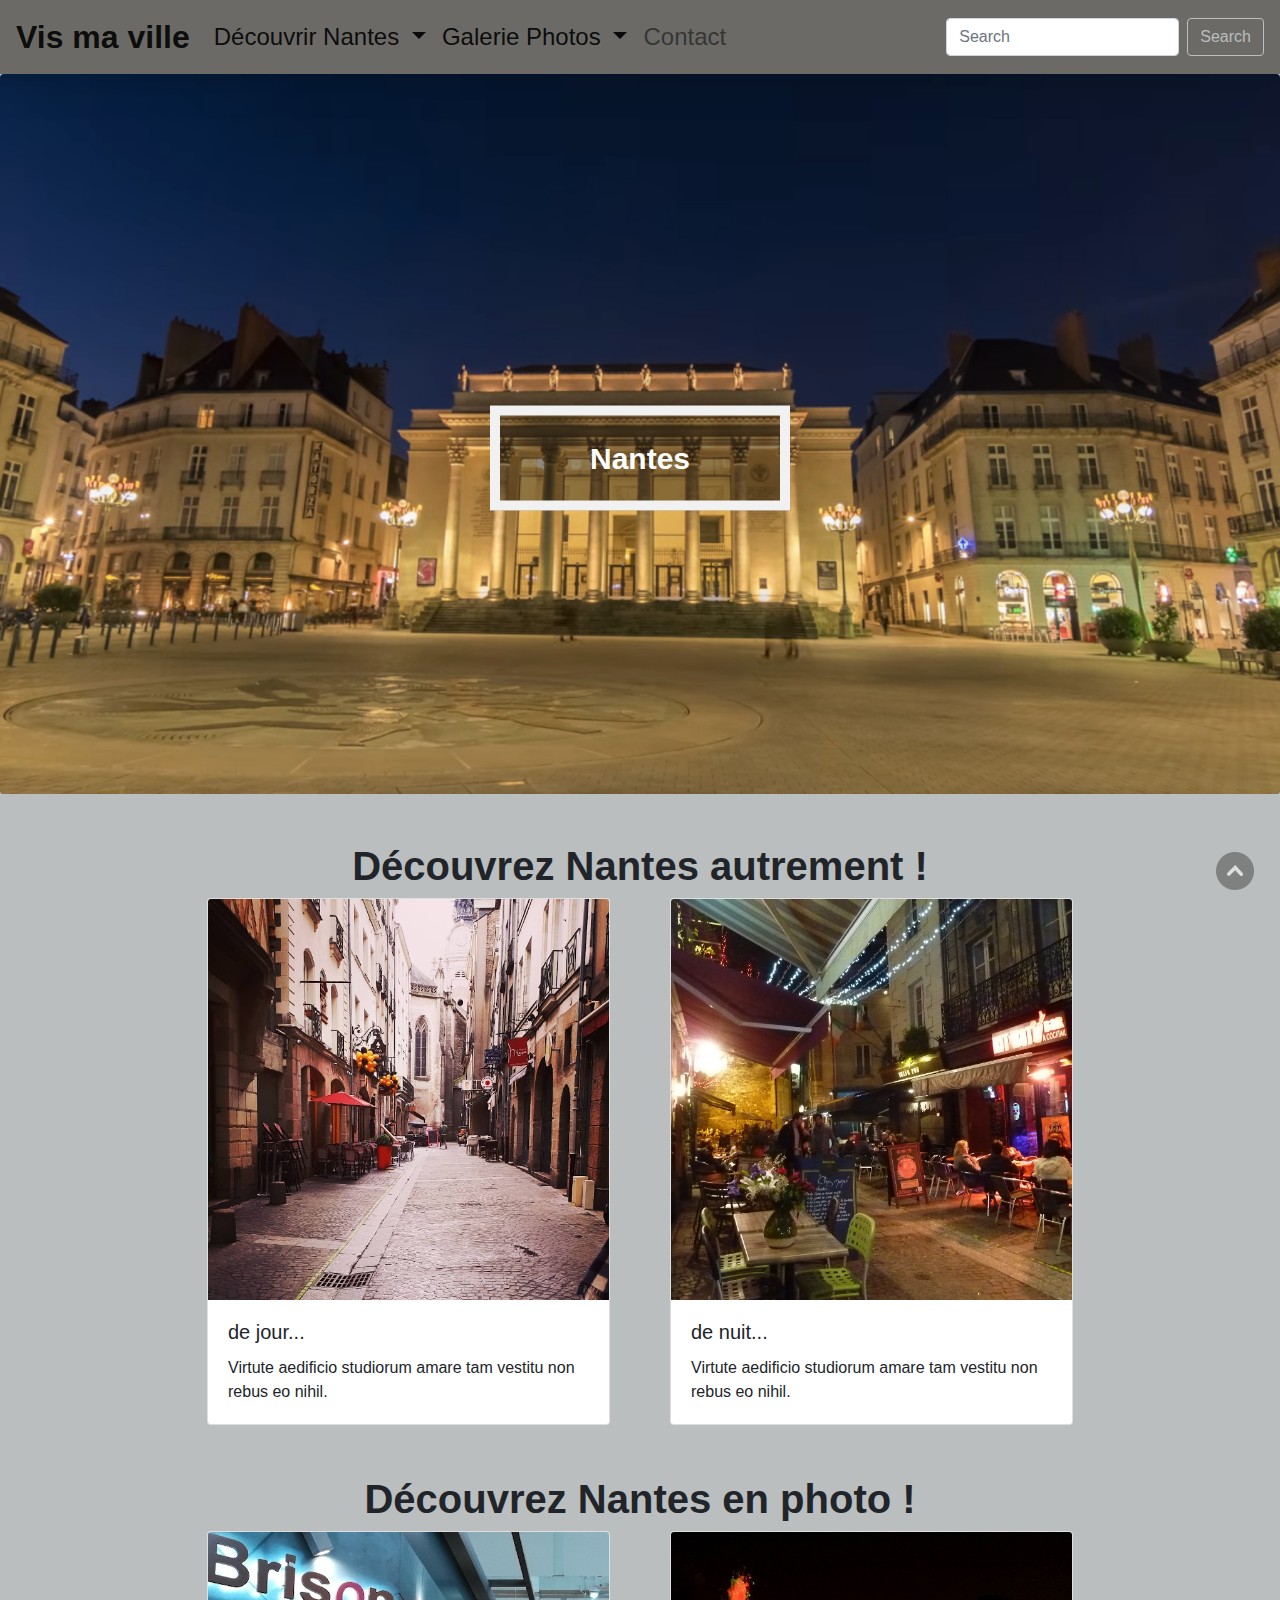
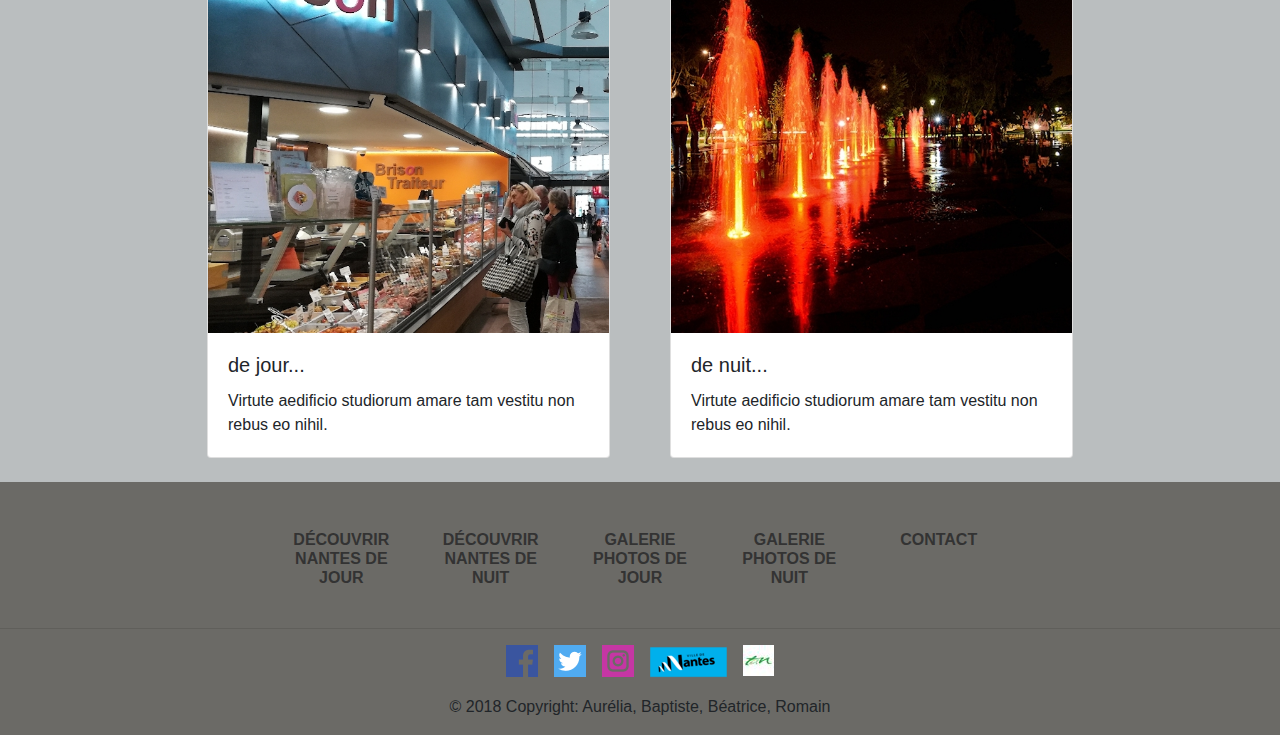
==== commit 24957b72: "Merge branch 'dev' of https://github.com/Romain-Dailly/Projet1-clean into dev" ====
--- a/index.html
+++ b/index.html
@@ -2,230 +2,228 @@
 <html lang="fr">
 
 <head>
-	<link rel="stylesheet" href="https://maxcdn.bootstrapcdn.com/bootstrap/4.0.0/css/bootstrap.min.css"
-		integrity="sha384-Gn5384xqQ1aoWXA+058RXPxPg6fy4IWvTNh0E263XmFcJlSAwiGgFAW/dAiS6JXm" crossorigin="anonymous">
-	
-	<link rel="stylesheet" href="style.css">
-	<link rel="stylesheet" href="day_style.css">
-	<link rel="stylesheet" href="index.css">
-	<meta charset="utf-8">
-	<title>Vis ma ville</title>
+  <link rel="stylesheet" href="https://maxcdn.bootstrapcdn.com/bootstrap/4.0.0/css/bootstrap.min.css"
+    integrity="sha384-Gn5384xqQ1aoWXA+058RXPxPg6fy4IWvTNh0E263XmFcJlSAwiGgFAW/dAiS6JXm" crossorigin="anonymous">
+
+  <link rel="stylesheet" href="style.css">
+  <link rel="stylesheet" href="day_style.css">
+  <link rel="stylesheet" href="index.css">
+  <meta charset="utf-8">
+  <title>Vis ma ville</title>
 </head>
 
 <body>
-	<div id="scrollUp">
-		<a href="#top"><img src="logo/to_top.png" title="Menu" /></a>
-	</div>
-	<header>
-		<nav class="navbar navbar-expand-lg navbar-light">
-			<a class="navbar-brand" href="index.html">Vis ma ville</a>
-			<button class="navbar-toggler" type="button" data-toggle="collapse" data-target="#navbarSupportedContent"
-				aria-controls="navbarSupportedContent" aria-expanded="false" aria-label="Toggle navigation">
-				<span class="navbar-toggler-icon"></span>
-			</button>
-
-			<div class="collapse navbar-collapse" id="navbarSupportedContent">
-				<ul class="navbar-nav mr-auto">
-					<li class="nav-item active dropdown">
-						<a class="nav-link dropdown-toggle" href="#" id="navbarDropdownDecouvrir" role="button"
-							data-toggle="dropdown" aria-haspopup="true" aria-expanded="false">
-							Découvrir Nantes
-						</a>
-						<div class="dropdown-menu" aria-labelledby="navbarDropdownDecouvrir">
-							<a class="dropdown-item" href="day_trip.html">Jour</a>
-							<a class="dropdown-item" href="night_trip.html">Nuit</a>
-						</div>
-					</li>
-					<li class="nav-item active dropdown">
-						<a class="nav-link dropdown-toggle" href="#" id="navbarDropdownGalerie" role="button" data-toggle="dropdown"
-							aria-haspopup="true" aria-expanded="false">
-							Galerie Photos
-						</a>
-						<div class="dropdown-menu" aria-labelledby="navbarDropdownGalerie">
-							<a class="dropdown-item" href="day_gallery.html">Jour</a>
-							<a class="dropdown-item" href="night_gallery.html">Nuit</a>
-						</div>
-					<li class="nav-item">
-						<a class="nav-link" href="contact.html">Contact</a>
-					</li>
-				</ul>
-				<form class="form-inline my-2 my-lg-0">
-					<input class="form-control mr-sm-2" type="search" id="findField" placeholder="Search" aria-label="Search">
-					<button class="btn btn-outline-success my-2 my-sm-0" type="submit" onclick="FindNext ();">Search</button>
-				</form>
-			</div>
-		</nav>
-	</header>
-
-	<!-- homepage -->
-
-	<section>
-			<div class="homepage">
-				<div class="img-responsive d-flex justify-content-center">
-					<div class="bg-text"><a href="#sitemenu">Nantes</a></div>
-					<img class="img-responsive center-block bottom" src="pics/graslinday.png">
-					<img class="top" src="pics/graslinnight.png">
-				</div>
-			</div>
-	</section>
-		
-		
-
-	<!-- sommaire -->
-	<section>
-		<div class="menu">
-		<div class="container mt-4">
-			<h1 id="sitemenu">Découvrez Nantes autrement !</h1>
-			<div class="card-deck">
-				<div class="row">
-					<div class="col-md-6 col-sm-12">
-						<div class="card jour mb-4">
-							<a class="lienOverlay" href="day_trip.html"><img src="pics/square_640x640/bouffay_day_640x640.jpg"
-									class="card-img-top" alt="...">
-								<div class="overlay">
-									<div class="text"><img src="logo/sun_64px.png" alt="logo_sun"><br />de jour...</div>
-								</div>
-							</a>
-							<div class="card-body">
-								<h5 class="card-title">de jour...</h5>
-								<p class="card-text">Virtute aedificio studiorum amare tam vestitu non rebus eo nihil.</p>
-							</div>
-						</div>
-					</div>
-					<div class="col-md-6 col-sm-12">
-						<div class="card nuit mb-4">
-							<a class="lienOverlay" href="night_trip.html"><img src="pics/square_640x640/bouffay_night_640x640.jpg"
-									class="card-img-top" alt="...">
-								<div class="overlay">
-									<div class="text"><img src="logo/lune_64px.png" alt="logo_lune"><br />de nuit...</div>
-								</div>
-							</a>
-							<div class="card-body">
-								<h5 class="card-title">de nuit... </h5>
-								<p class="card-text">Virtute aedificio studiorum amare tam vestitu non rebus eo nihil.</p>
-							</div>
-						</div>
-					</div>
-				</div>
-			</div>
-		</div>
-		<div class="container mt-4">
-			<h1>Découvrez Nantes en photo !</h1>
-			<div class="card-deck">
-				<div class="row">
-					<div class="col-md-6 col-sm-12">
-						<div class="card jour mb-4">
-							<a class="lienOverlay" href="day_gallery.html"><img src="pics/square_640x640/talensac_carré_640x640.jpg"
-									class="card-img-top" alt="talensac">
-								<div class="overlay">
-									<div class="text"><img src="logo/sun_64px.png" alt="logo_sun"><br />de jour...</div>
-								</div>
-							</a>
-							<div class="card-body">
-								<h5 class="card-title">de jour...</h5>
-								<p class="card-text">Virtute aedificio studiorum amare tam vestitu non rebus eo nihil.</p>
-							</div>
-						</div>
-					</div>
-					<div class="col-md-6 col-sm-12">
-						<div class="card nuit mb-4">
-							<a class="lienOverlay" href="night_gallery.html"><img
-									src="pics/square_640x640/water_mirror_night_carré_640x640.jpg" class="card-img-top" alt="...">
-								<div class="overlay">
-									<div class="text"><img src="logo/lune_64px.png" alt="logo_lune"><br />de nuit...</div>
-								</div>
-							</a>
-							<div class="card-body">
-								<h5 class="card-title">de nuit...</h5>
-								<p class="card-text">Virtute aedificio studiorum amare tam vestitu non rebus eo nihil.</p>
-							</div>
-						</div>
-					</div>
-				</div>
-			</div>
-		</div>
-	</div>
-	</section>
-	<footer class="page-footer font-small indigo">
-			<div class="container">
-				<div class="row text-center d-flex justify-content-center pt-5 mb-3">
-					<div class="col-lg-2 col-md-6 mb-3">
-						<h6 class="text-uppercase font-weight-bold">
-							<a href="day_trip.html">Découvrir Nantes de jour</a>
-						</h6>
-					</div>
-
-					<div class="col-lg-2 col-md-6 mb-3">
-						<h6 class="text-uppercase font-weight-bold">
-							<a href="night_trip.html">Découvrir Nantes de nuit</a>
-						</h6>
-					</div>
-
-					<div class="col-lg-2 col-md-6 mb-3">
-						<h6 class="text-uppercase font-weight-bold">
-							<a href="day_gallery.html">Galerie photos de jour</a>
-						</h6>
-					</div>
-
-					<div class="col-lg-2 col-md-6 mb-3">
-						<h6 class="text-uppercase font-weight-bold">
-							<a href="night_gallery.html">Galerie photos de nuit</a>
-						</h6>
-					</div>
-
-					<div class="col-lg-2 col-md-6 mb-3">
-						<h6 class="text-uppercase font-weight-bold">
-							<a href="contact.html">Contact</a>
-						</h6>
-					</div>
-				</div>
-			</div>
-				<hr class="rgba-white-light">
-
-					<div class="container-fluid">
-						<div class="row d-flex justify-content-center">
-									<div class="col-xs-2 mr-3">
-											<a href="https://www.facebook.com/nantes.fr" title="Public page Nantes facebook"
-												target="_blank"><img src="logo/facebook_BD.png" alt="logo facebook">
-										</a>
-									</div>
-									<div class="col-xs-2 mr-3">
-											<a href="https://twitter.com/nantesfr?ref_src=twsrc%5Egoogle%7Ctwcamp%5Eserp%7Ctwgr%5Eauthor"
-												title="Public page Nantes twitter" target="_blank"><img src="logo/twitter_BD.png"
-													alt="logo twitter">
-											</a>
-									</div>
-									<div class="col-xs-2 mr-3">
-											<a href="https://www.instagram.com/nantesfr/?hl=fr" title="Public page Nantes instagram"
-												target="_blank"><img src="logo/instagram_BD.png" alt="logo instagram">
-											</a>
-									</div>
-									<div class="col-xs-2 mr-3">
-											<a href="https://www.nantes.fr/home.html" title="nantes page" target="_blank"><img
-													src="logo/Nantes_logo_BD.png" alt="logo ville Nantes">
-											</a>
-									</div>
-									<div class="col-xs-2">
-											<a href="https://www.tan.fr" title="tan page" target="_blank"><img src="logo/tan_BD.png"
-													alt="logo tan">
-											</a>
-									</div>
-								</div>
-							</div>
-					
-					<div class="footer-copyright text-center py-3">© 2018 Copyright: Aurélia, Baptiste, Béatrice, Romain</div>
-		</footer>
-	<script src="https://code.jquery.com/jquery-3.3.1.slim.min.js"
-		integrity="sha384-q8i/X+965DzO0rT7abK41JStQIAqVgRVzpbzo5smXKp4YfRvH+8abtTE1Pi6jizo"
-		crossorigin="anonymous"></script>
-	<script src="https://cdnjs.cloudflare.com/ajax/libs/popper.js/1.14.7/umd/popper.min.js"
-		integrity="sha384-UO2eT0CpHqdSJQ6hJty5KVphtPhzWj9WO1clHTMGa3JDZwrnQq4sF86dIHNDz0W1"
-		crossorigin="anonymous"></script>
-	<script src="https://stackpath.bootstrapcdn.com/bootstrap/4.3.1/js/bootstrap.min.js"
-		integrity="sha384-JjSmVgyd0p3pXB1rRibZUAYoIIy6OrQ6VrjIEaFf/nJGzIxFDsf4x0xIM+B07jRM"
-		crossorigin="anonymous"></script>
-	<script src="scrollTop.js"></script>
-	<script src="Search.js"></script>
+  <div id="scrollUp">
+    <a href="#top"><img src="logo/to_top.png" title="Menu" /></a>
+  </div>
+  <header>
+    <nav class="navbar navbar-expand-lg navbar-light">
+      <a class="navbar-brand" href="index.html">Vis ma ville</a>
+      <button class="navbar-toggler" type="button" data-toggle="collapse" data-target="#navbarSupportedContent"
+        aria-controls="navbarSupportedContent" aria-expanded="false" aria-label="Toggle navigation">
+        <span class="navbar-toggler-icon"></span>
+      </button>
+
+      <div class="collapse navbar-collapse" id="navbarSupportedContent">
+        <ul class="navbar-nav mr-auto">
+          <li class="nav-item active dropdown">
+            <a class="nav-link dropdown-toggle" href="#" id="navbarDropdownDecouvrir" role="button"
+              data-toggle="dropdown" aria-haspopup="true" aria-expanded="false">
+              Découvrir Nantes
+            </a>
+            <div class="dropdown-menu" aria-labelledby="navbarDropdownDecouvrir">
+              <a class="dropdown-item" href="day_trip.html">Jour</a>
+              <a class="dropdown-item" href="night_trip.html">Nuit</a>
+            </div>
+          </li>
+          <li class="nav-item active dropdown">
+            <a class="nav-link dropdown-toggle" href="#" id="navbarDropdownGalerie" role="button" data-toggle="dropdown"
+              aria-haspopup="true" aria-expanded="false">
+              Galerie Photos
+            </a>
+            <div class="dropdown-menu" aria-labelledby="navbarDropdownGalerie">
+              <a class="dropdown-item" href="day_gallery.html">Jour</a>
+              <a class="dropdown-item" href="night_gallery.html">Nuit</a>
+            </div>
+          <li class="nav-item">
+            <a class="nav-link" href="contact.html">Contact</a>
+          </li>
+        </ul>
+        <form class="form-inline my-2 my-lg-0">
+          <input class="form-control mr-sm-2" type="search" id="findField" placeholder="Search" aria-label="Search">
+          <button class="btn btn-outline-success my-2 my-sm-0" type="submit" onclick="FindNext ();">Search</button>
+        </form>
+      </div>
+    </nav>
+  </header>
+
+  <!-- homepage -->
+
+  <section>
+    <div class="homepage">
+      <div class="img-responsive d-flex justify-content-center">
+        <div class="bg-text"><a href="#sitemenu">Nantes</a></div>
+        <img class="img-responsive center-block bottom" src="pics/graslinday.png">
+        <img class="top" src="pics/graslinnight.png">
+      </div>
+    </div>
+  </section>
+
+
+
+  <!-- sommaire -->
+  <section>
+    <div class="menu">
+      <div class="container mt-4">
+        <h1 id="sitemenu">Découvrez Nantes autrement !</h1>
+        <div class="card-deck">
+          <div class="row">
+            <div class="col-md-6 col-sm-12">
+              <div class="card jour mb-4">
+                <a class="lienOverlay" href="day_trip.html"><img src="pics/square_640x640/bouffay_day_640x640.jpg"
+                    class="card-img-top" alt="...">
+                  <div class="overlay">
+                    <div class="text"><img src="logo/sun_64px.png" alt="logo_sun"><br />de jour...</div>
+                  </div>
+                </a>
+                <div class="card-body">
+                  <h5 class="card-title">de jour...</h5>
+                  <p class="card-text">Virtute aedificio studiorum amare tam vestitu non rebus eo nihil.</p>
+                </div>
+              </div>
+            </div>
+            <div class="col-md-6 col-sm-12">
+              <div class="card nuit mb-4">
+                <a class="lienOverlay" href="night_trip.html"><img src="pics/square_640x640/bouffay_night_640x640.jpg"
+                    class="card-img-top" alt="...">
+                  <div class="overlay">
+                    <div class="text"><img src="logo/lune_64px.png" alt="logo_lune"><br />de nuit...</div>
+                  </div>
+                </a>
+                <div class="card-body">
+                  <h5 class="card-title">de nuit... </h5>
+                  <p class="card-text">Virtute aedificio studiorum amare tam vestitu non rebus eo nihil.</p>
+                </div>
+              </div>
+            </div>
+          </div>
+        </div>
+      </div>
+      <div class="container mt-4">
+        <h1>Découvrez Nantes en photo !</h1>
+        <div class="card-deck">
+          <div class="row">
+            <div class="col-md-6 col-sm-12">
+              <div class="card jour mb-4">
+                <a class="lienOverlay" href="day_gallery.html"><img src="pics/square_640x640/talensac_carré_640x640.jpg"
+                    class="card-img-top" alt="talensac">
+                  <div class="overlay">
+                    <div class="text"><img src="logo/sun_64px.png" alt="logo_sun"><br />de jour...</div>
+                  </div>
+                </a>
+                <div class="card-body">
+                  <h5 class="card-title">de jour...</h5>
+                  <p class="card-text">Virtute aedificio studiorum amare tam vestitu non rebus eo nihil.</p>
+                </div>
+              </div>
+            </div>
+            <div class="col-md-6 col-sm-12">
+              <div class="card nuit mb-4">
+                <a class="lienOverlay" href="night_gallery.html"><img
+                    src="pics/square_640x640/water_mirror_night_carré_640x640.jpg" class="card-img-top" alt="...">
+                  <div class="overlay">
+                    <div class="text"><img src="logo/lune_64px.png" alt="logo_lune"><br />de nuit...</div>
+                  </div>
+                </a>
+                <div class="card-body">
+                  <h5 class="card-title">de nuit...</h5>
+                  <p class="card-text">Virtute aedificio studiorum amare tam vestitu non rebus eo nihil.</p>
+                </div>
+              </div>
+            </div>
+          </div>
+        </div>
+      </div>
+    </div>
+  </section>
+  <footer class="page-footer font-small indigo">
+    <div class="container">
+      <div class="row text-center d-flex justify-content-center pt-5 mb-3">
+        <div class="col-lg-2 col-md-6 mb-3">
+          <h6 class="text-uppercase font-weight-bold">
+            <a href="day_trip.html">Découvrir Nantes de jour</a>
+          </h6>
+        </div>
+
+        <div class="col-lg-2 col-md-6 mb-3">
+          <h6 class="text-uppercase font-weight-bold">
+            <a href="night_trip.html">Découvrir Nantes de nuit</a>
+          </h6>
+        </div>
+
+        <div class="col-lg-2 col-md-6 mb-3">
+          <h6 class="text-uppercase font-weight-bold">
+            <a href="day_gallery.html">Galerie photos de jour</a>
+          </h6>
+        </div>
+
+        <div class="col-lg-2 col-md-6 mb-3">
+          <h6 class="text-uppercase font-weight-bold">
+            <a href="night_gallery.html">Galerie photos de nuit</a>
+          </h6>
+        </div>
+
+        <div class="col-lg-2 col-md-6 mb-3">
+          <h6 class="text-uppercase font-weight-bold">
+            <a href="contact.html">Contact</a>
+          </h6>
+        </div>
+      </div>
+    </div>
+    <hr class="rgba-white-light">
+
+    <div class="container-fluid">
+      <div class="row d-flex justify-content-center">
+        <div class="col-xs-2 mr-3">
+          <a href="https://www.facebook.com/nantes.fr" title="Public page Nantes facebook" target="_blank"><img
+              src="logo/facebook_BD.png" alt="logo facebook">
+          </a>
+        </div>
+        <div class="col-xs-2 mr-3">
+          <a href="https://twitter.com/nantesfr?ref_src=twsrc%5Egoogle%7Ctwcamp%5Eserp%7Ctwgr%5Eauthor"
+            title="Public page Nantes twitter" target="_blank"><img src="logo/twitter_BD.png" alt="logo twitter">
+          </a>
+        </div>
+        <div class="col-xs-2 mr-3">
+          <a href="https://www.instagram.com/nantesfr/?hl=fr" title="Public page Nantes instagram" target="_blank"><img
+              src="logo/instagram_BD.png" alt="logo instagram">
+          </a>
+        </div>
+        <div class="col-xs-2 mr-3">
+          <a href="https://www.nantes.fr/home.html" title="nantes page" target="_blank"><img
+              src="logo/Nantes_logo_BD.png" alt="logo ville Nantes">
+          </a>
+        </div>
+        <div class="col-xs-2">
+          <a href="https://www.tan.fr" title="tan page" target="_blank"><img src="logo/tan_BD.png" alt="logo tan">
+          </a>
+        </div>
+      </div>
+    </div>
+
+    <div class="footer-copyright text-center py-3">© 2018 Copyright: Aurélia, Baptiste, Béatrice, Romain</div>
+  </footer>
+  <script src="https://code.jquery.com/jquery-3.3.1.slim.min.js"
+    integrity="sha384-q8i/X+965DzO0rT7abK41JStQIAqVgRVzpbzo5smXKp4YfRvH+8abtTE1Pi6jizo"
+    crossorigin="anonymous"></script>
+  <script src="https://cdnjs.cloudflare.com/ajax/libs/popper.js/1.14.7/umd/popper.min.js"
+    integrity="sha384-UO2eT0CpHqdSJQ6hJty5KVphtPhzWj9WO1clHTMGa3JDZwrnQq4sF86dIHNDz0W1"
+    crossorigin="anonymous"></script>
+  <script src="https://stackpath.bootstrapcdn.com/bootstrap/4.3.1/js/bootstrap.min.js"
+    integrity="sha384-JjSmVgyd0p3pXB1rRibZUAYoIIy6OrQ6VrjIEaFf/nJGzIxFDsf4x0xIM+B07jRM"
+    crossorigin="anonymous"></script>
+  <script src="scrollTop.js"></script>
+  <script src="Search.js"></script>
 </body>
 
 </html>--- a/style.css
+++ b/style.css
@@ -1,12 +1,11 @@
 body, html {
-    height: 100%;
-    margin: 0;
-    font-family: 'Roboto', Arial, sans-serif;
+	font-family: 'Roboto', Arial, sans-serif;
 	}
 	
 nav {
-	height: 5rem;
 	font-size: 1.5rem;
+	padding-top: 2.5rem;
+	padding-bottom: 2.5rem;
 }
 
 .navbar-brand {
@@ -21,6 +20,18 @@
 	opacity: 0.5;
 }
 
-h2 {
+h2, h1 {
 	margin-top: 3%;
-}+	font-weight: bold;
+	text-align: center;
+}
+
+h6 a
+{
+	color:#333333;
+}
+
+h6 a:hover
+{
+	color:#333333;
+}
--- a/day_style.css
+++ b/day_style.css
@@ -1,5 +1,5 @@
 nav {
-    background-color: #6b6a66;
+	background-color: #6b6a66;
 }
 footer
 {
@@ -9,3 +9,19 @@
 body {
     background-color: #babebf;
 }
+.form-inline button{
+	color: #babebf;
+	border-color: #babebf;
+}
+.form-inline button:hover{
+	color: black;
+	background-color: #babebf;
+	border-color: #babebf;
+}
+.form-inline button:active{
+    color:black;
+    background-color:white;
+}
+.navbar-collapse{
+	background-color: #6b6a66; 
+}